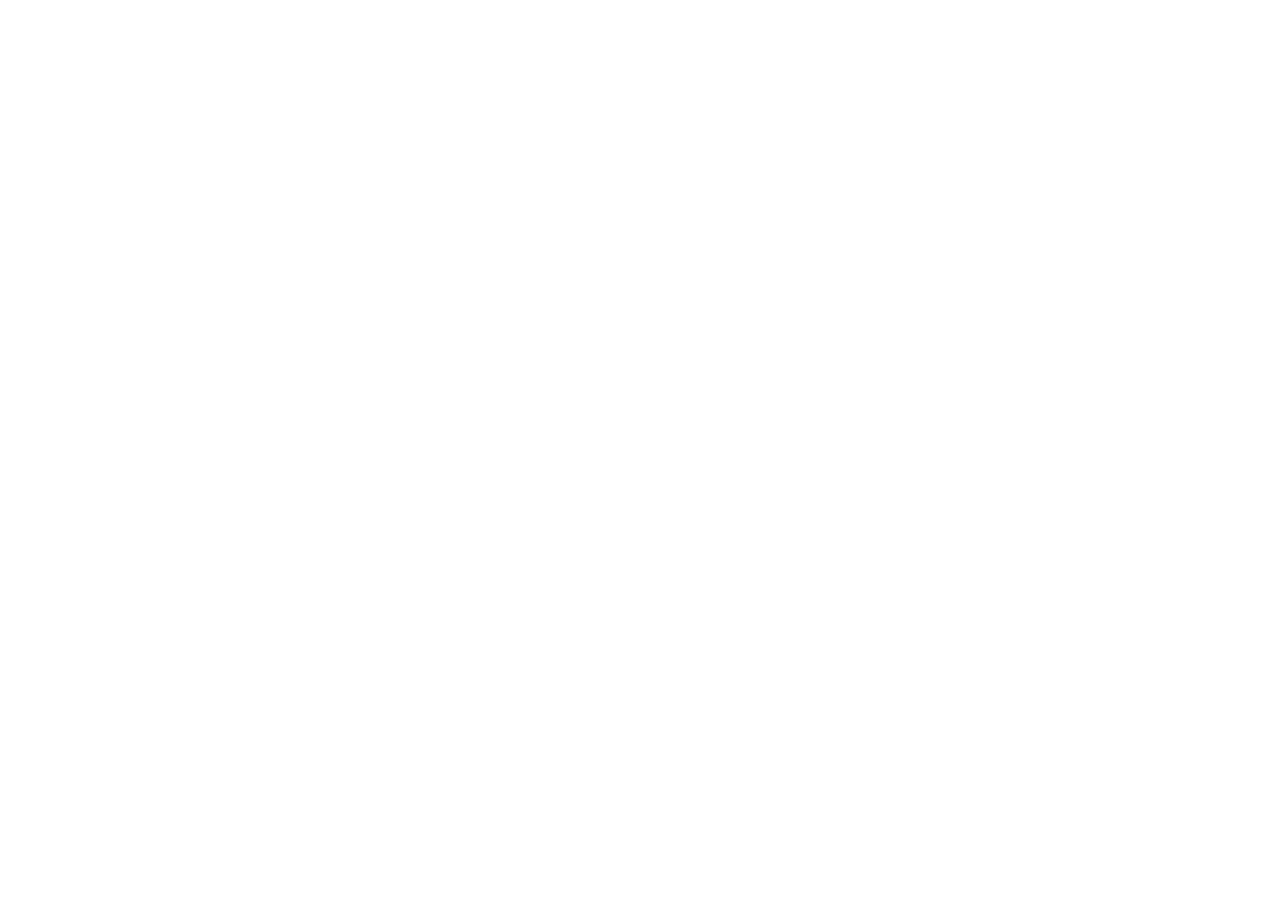
==== index.html @ e4a3129c "made html page" ====
<!DOCTYPE html>
<html lang="en">
<head>
    <meta charset="UTF-8">
    <meta name="viewport" content="width=device-width, initial-scale=1.0">
    <meta http-equiv="X-UA-Compatible" content="ie=edge">
    <title>Rachael Whitefield - Full Stack Coder</title>
</head>
<body>
    
</body>
</html>
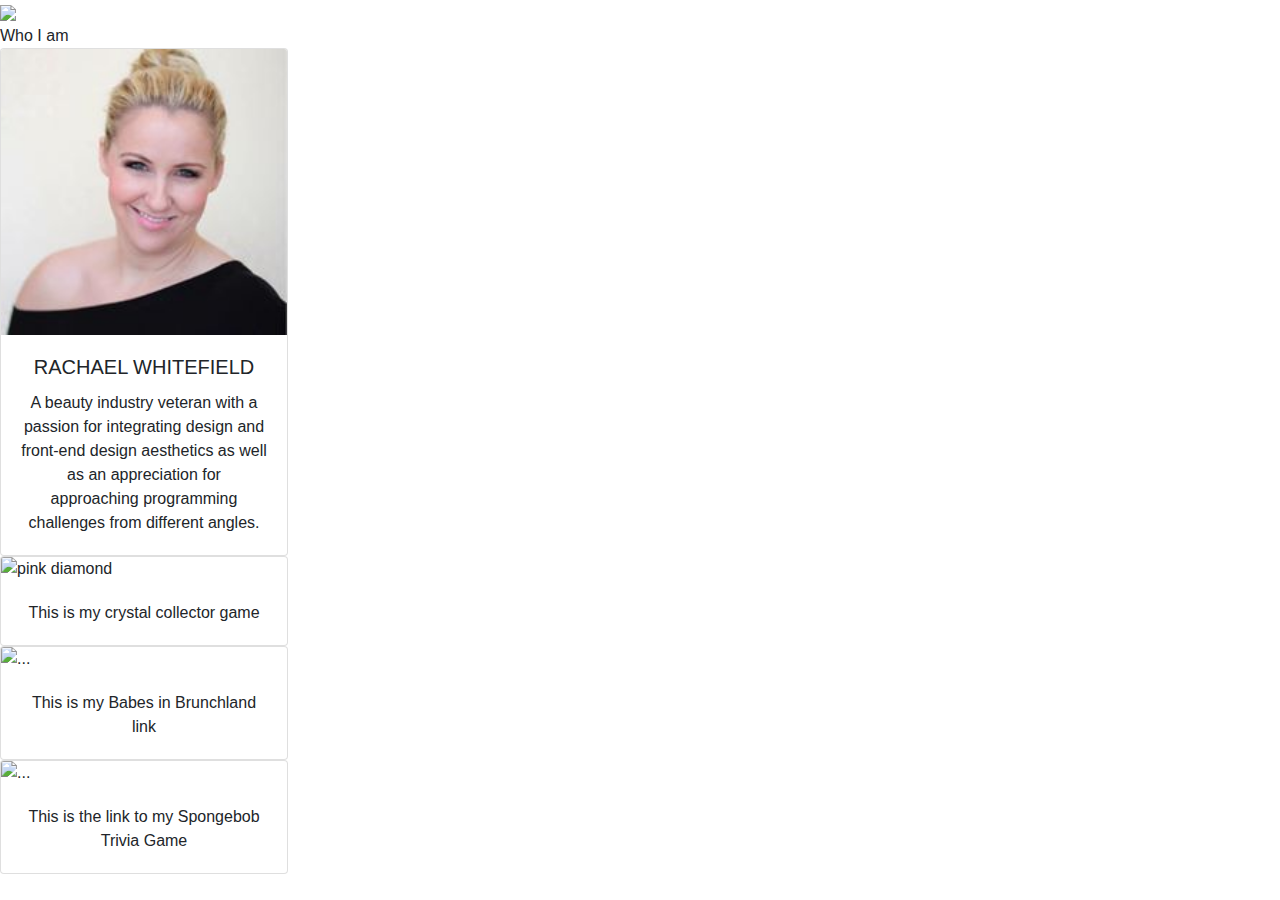
==== commit e73e10f4: "added pictures and text to page in cards" ====
--- a/index.html
+++ b/index.html
@@ -1,12 +1,53 @@
 <!DOCTYPE html>
 <html lang="en">
+
 <head>
     <meta charset="UTF-8">
     <meta name="viewport" content="width=device-width, initial-scale=1.0">
     <meta http-equiv="X-UA-Compatible" content="ie=edge">
-    <title>Rachael Whitefield - Full Stack Coder</title>
+    <link rel="stylesheet" href="https://stackpath.bootstrapcdn.com/bootstrap/4.3.1/css/bootstrap.min.css"
+        integrity="sha384-ggOyR0iXCbMQv3Xipma34MD+dH/1fQ784/j6cY/iJTQUOhcWr7x9JvoRxT2MZw1T" crossorigin="anonymous">
+    <link rel="stylesheet" href="assets/reset.css">
+    <link rel="stylesheet" href="assets/style.css">
+    <title>Rachael Whitefield - Full Stack Web Developer</title>
 </head>
+
 <body>
-    
+    <div class="container-fluid no-padding">
+        <div class="row">
+            <div class="col-md-12">
+                <img src="assets/images/dreamCoffee.jpg">
+            </div>
+        </div>
+    </div>
+    <header>Who I am</header>
+    <div class="card" style="width: 18rem;">
+        <img src="assets/images/FB profile pic.jpg" class="card-img-top" alt="profile pic">
+        <div class="card-body text-center">
+            <h5 class="card-title">RACHAEL WHITEFIELD</h5>
+            <p class="card-text">A beauty industry veteran with a passion for integrating design and front-end design
+                aesthetics as well as an appreciation for approaching programming challenges from different angles.</p>
+        </div>
+    </div>
+    <div class="card" style="width: 18rem;">
+            <img src="assets/images/crystalCollector1.jpg" class="card-img-top" alt="pink diamond">
+            <div class="card-body">
+              <p class="card-text">This is my crystal collector game</p>
+            </div>
+          </div>
+          <div class="card" style="width: 18rem;">
+                <img src="assets/images/babesInBrunchland.jpg" class="card-img-top" alt="...">
+                <div class="card-body">
+                  <p class="card-text">This is my Babes in Brunchland link</p>
+                </div>
+              </div>
+              <div class="card" style="width: 18rem;">
+                    <img src="assets/images/spongebobTriva1.jpg" class="card-img-top" alt="...">
+                    <div class="card-body">
+                      <p class="card-text">This is the link to my Spongebob Trivia Game</p>
+                    </div>
+                  </div>
+
 </body>
+
 </html>--- a/assets/style.css
+++ b/assets/style.css
@@ -0,0 +1,14 @@
+.container-fluid {
+    padding: 0;
+}
+
+.card-text {
+    align-items: center;
+    text-align: center;
+}
+
+.card {
+    justify-content: center;
+}
+
+
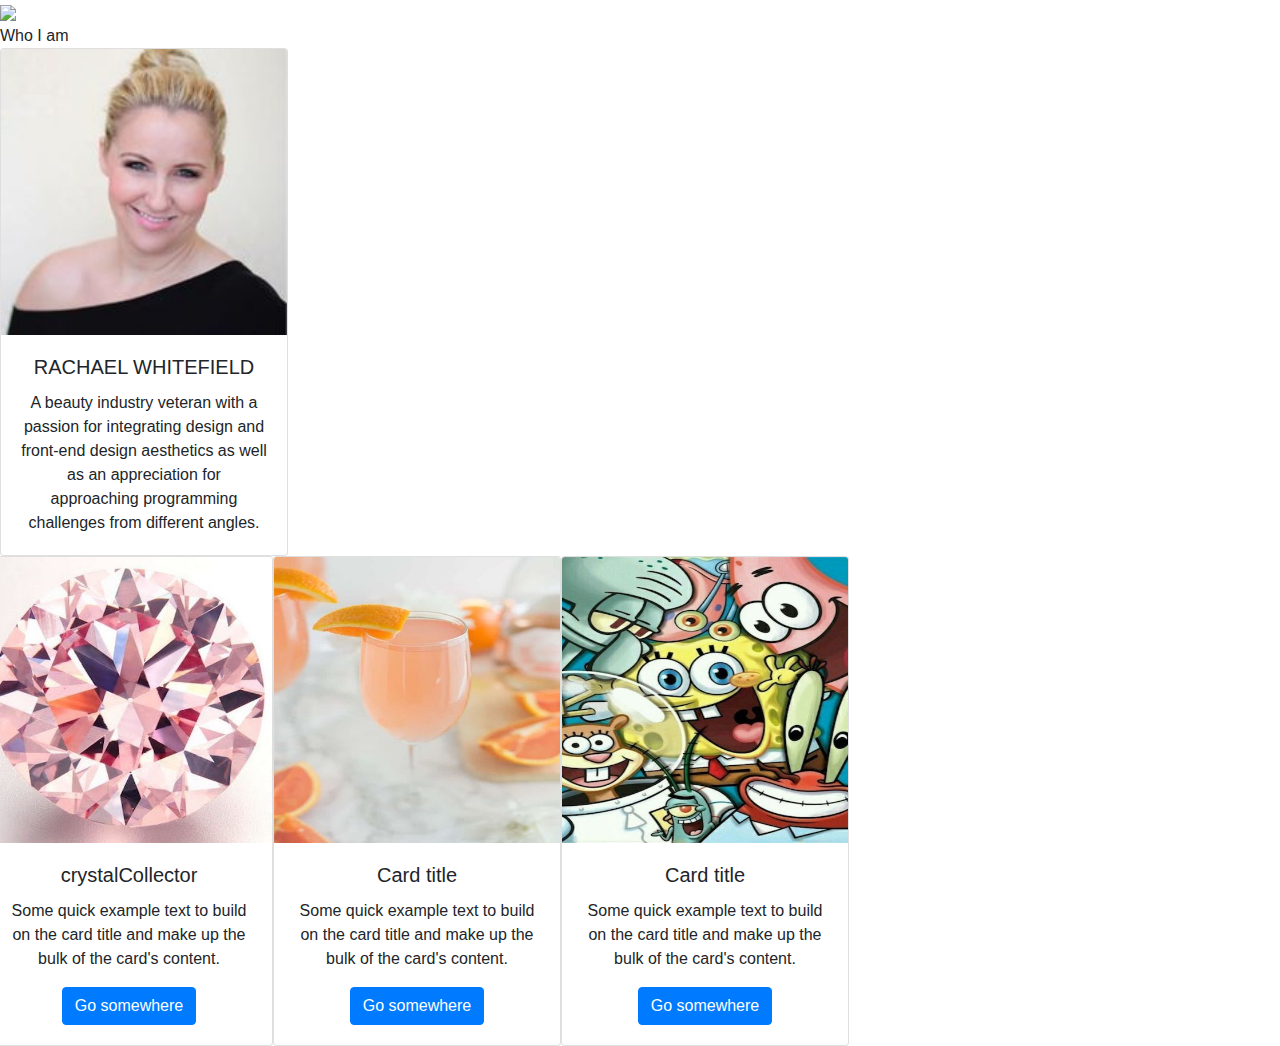
==== commit d6599aa6: "got cards to be in-line" ====
--- a/index.html
+++ b/index.html
@@ -21,32 +21,46 @@
         </div>
     </div>
     <header>Who I am</header>
-    <div class="card" style="width: 18rem;">
+    <div class="card" style="width: 18rem;" id="headshot">
         <img src="assets/images/FB profile pic.jpg" class="card-img-top" alt="profile pic">
         <div class="card-body text-center">
             <h5 class="card-title">RACHAEL WHITEFIELD</h5>
-            <p class="card-text">A beauty industry veteran with a passion for integrating design and front-end design
-                aesthetics as well as an appreciation for approaching programming challenges from different angles.</p>
+            <p class="card-text">A beauty industry veteran with a passion for integrating design and front-end design aesthetics as well as an appreciation for approaching programming challenges from different angles.</p>
         </div>
     </div>
-    <div class="card" style="width: 18rem;">
-            <img src="assets/images/crystalCollector1.jpg" class="card-img-top" alt="pink diamond">
-            <div class="card-body">
-              <p class="card-text">This is my crystal collector game</p>
+
+    <div class="row">
+            <div class="column text-center">
+                    <div class="card" style="width: 18rem;">
+                            <img src="assets/images/crystalCollector1.jpg" class="card-img-top" alt="pink diamond">
+                            <div class="card-body">
+                              <h5 class="card-title">crystalCollector</h5>
+                              <p class="card-text">Some quick example text to build on the card title and make up the bulk of the card's content.</p>
+                              <a href="#" class="btn btn-primary">Go somewhere</a>
+                            </div>
+                          </div>
             </div>
-          </div>
-          <div class="card" style="width: 18rem;">
-                <img src="assets/images/babesInBrunchland.jpg" class="card-img-top" alt="...">
+            <div class="column text-center">
+                <div class="card" style="width: 18rem;">
+                    <img src="assets/images/babesInBrunchland.jpg" class="card-img-top" alt="mimosa">
+                    <div class="card-body">
+                      <h5 class="card-title">Card title</h5>
+                      <p class="card-text">Some quick example text to build on the card title and make up the bulk of the card's content.</p>
+                      <a href="#" class="btn btn-primary">Go somewhere</a>
+                    </div>
+                  </div></div>
+            <div class="column">
+          
+        
+        <div class="card text-center" style="width: 18rem;">
+                <img src="assets/images/spongebobTriva1.jpg" class="card-img-top" alt="Spongebob Squarepants Cast">
                 <div class="card-body">
-                  <p class="card-text">This is my Babes in Brunchland link</p>
+                  <h5 class="card-title">Card title</h5>
+                  <p class="card-text">Some quick example text to build on the card title and make up the bulk of the card's content.</p>
+                  <a href="#" class="btn btn-primary">Go somewhere</a>
                 </div>
               </div>
-              <div class="card" style="width: 18rem;">
-                    <img src="assets/images/spongebobTriva1.jpg" class="card-img-top" alt="...">
-                    <div class="card-body">
-                      <p class="card-text">This is the link to my Spongebob Trivia Game</p>
-                    </div>
-                  </div>
+            </div>
 
 </body>
 
--- a/assets/style.css
+++ b/assets/style.css
@@ -7,8 +7,27 @@
     text-align: center;
 }
 
+#headshot {
+    margin-right: 0;
+}
+
 .card {
     justify-content: center;
 }
 
+#diamond {
+    float: left;
+    margin: 0;
+}
 
+#mimosa {
+    margin: 0;
+}
+
+#sbsp {
+    float: center;
+    margin: 0;
+}
+
+
+
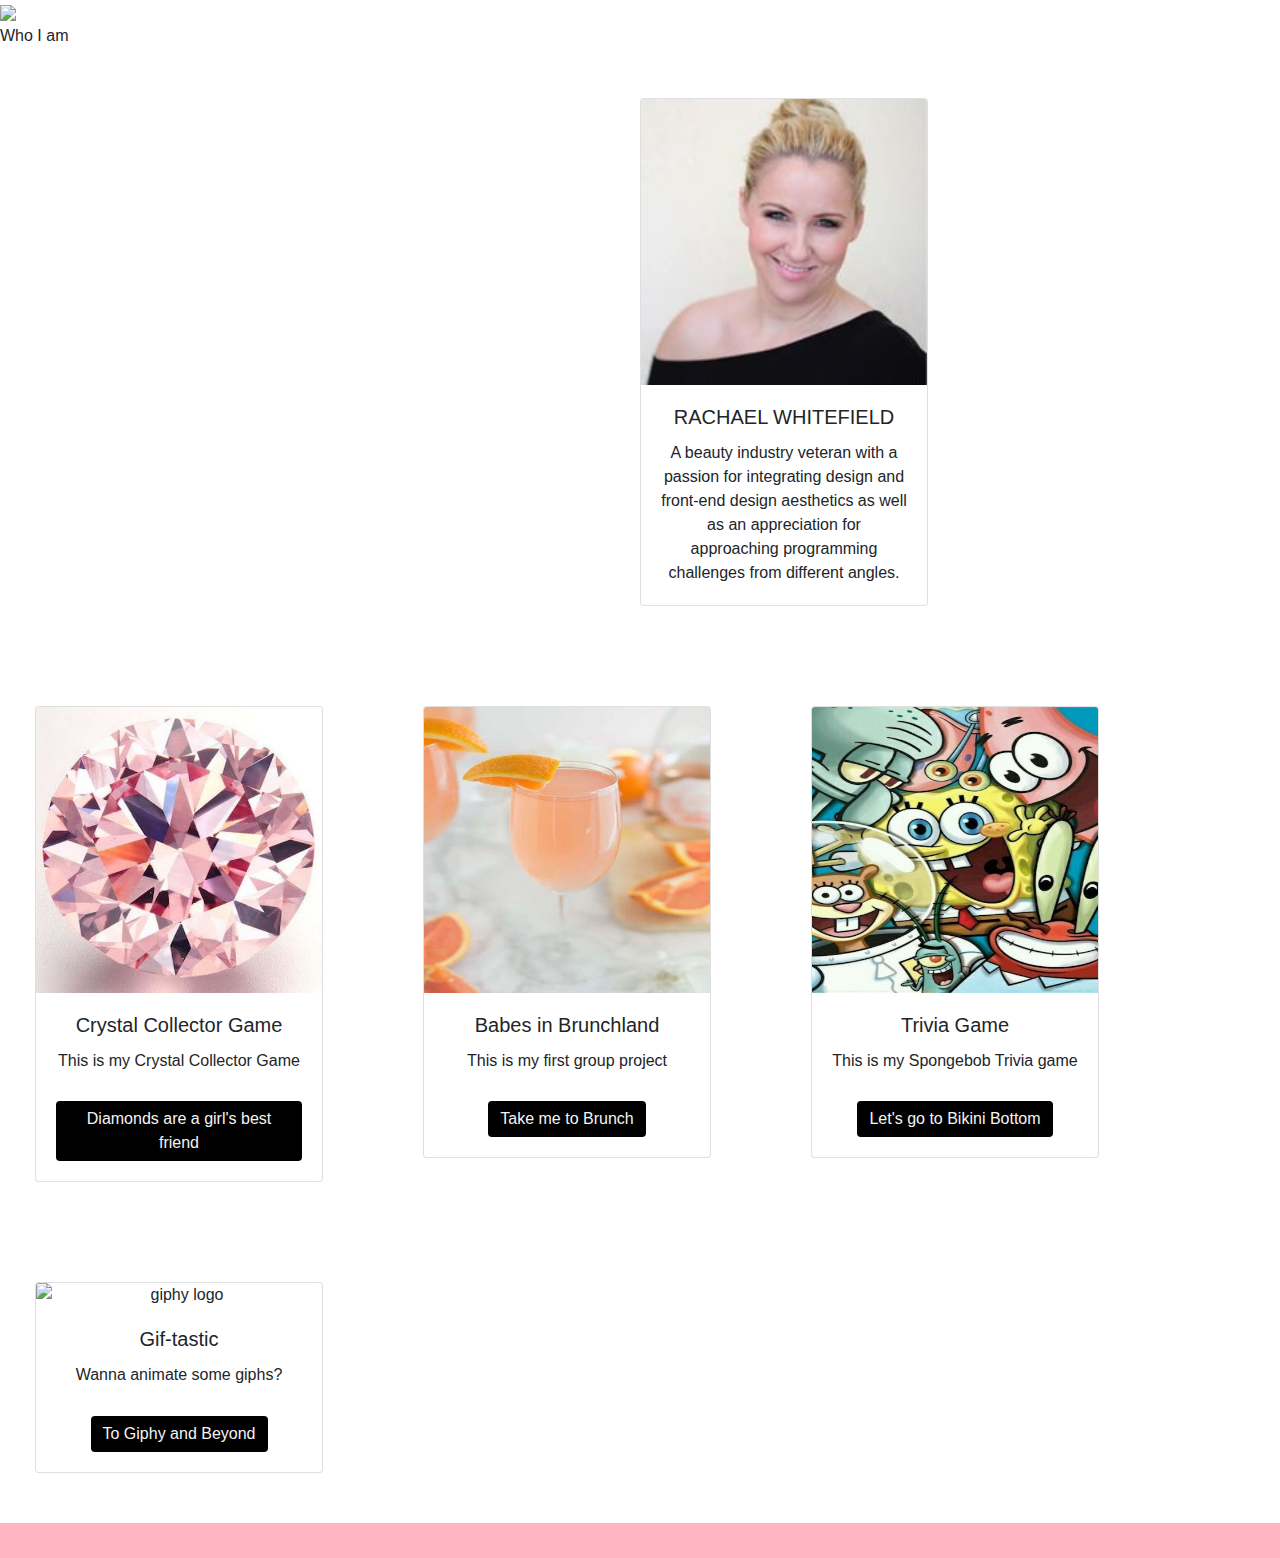
==== commit 261f0c7f: "resized link buttons" ====
--- a/index.html
+++ b/index.html
@@ -2,65 +2,114 @@
 <html lang="en">
 
 <head>
-    <meta charset="UTF-8">
-    <meta name="viewport" content="width=device-width, initial-scale=1.0">
-    <meta http-equiv="X-UA-Compatible" content="ie=edge">
-    <link rel="stylesheet" href="https://stackpath.bootstrapcdn.com/bootstrap/4.3.1/css/bootstrap.min.css"
-        integrity="sha384-ggOyR0iXCbMQv3Xipma34MD+dH/1fQ784/j6cY/iJTQUOhcWr7x9JvoRxT2MZw1T" crossorigin="anonymous">
-    <link rel="stylesheet" href="assets/reset.css">
-    <link rel="stylesheet" href="assets/style.css">
-    <title>Rachael Whitefield - Full Stack Web Developer</title>
+  <meta charset="UTF-8">
+  <meta name="viewport" content="width=device-width, initial-scale=1.0">
+  <meta http-equiv="X-UA-Compatible" content="ie=edge">
+  <link rel="stylesheet" href="https://stackpath.bootstrapcdn.com/bootstrap/4.3.1/css/bootstrap.min.css"
+    integrity="sha384-ggOyR0iXCbMQv3Xipma34MD+dH/1fQ784/j6cY/iJTQUOhcWr7x9JvoRxT2MZw1T" crossorigin="anonymous">
+  <script src="https://kit.fontawesome.com/0ce9802b76.js"></script>
+  <link rel="stylesheet" href="assets/reset.css">
+  <link rel="stylesheet" href="assets/style.css">
+  <title>Rachael Whitefield - Full Stack Web Developer</title>
 </head>
 
 <body>
-    <div class="container-fluid no-padding">
-        <div class="row">
-            <div class="col-md-12">
-                <img src="assets/images/dreamCoffee.jpg">
-            </div>
+  <div class="container-fluid no-padding">
+    <div class="row">
+      <div class="col-md-12">
+        <img src="assets/images/dreamCoffee.jpg">
+      </div>
+    </div>
+  </div>
+  <header>Who I am</header>
+  <div class="card" style="width: 18rem;" id="headshot">
+    <img src="assets/images/FB profile pic.jpg" class="card-img-top" alt="profile pic">
+    <div class="card-body text-center">
+      <h5 class="card-title">RACHAEL WHITEFIELD</h5>
+      <p class="card-text">A beauty industry veteran with a passion for integrating design and front-end design
+        aesthetics as well as an appreciation for approaching programming challenges from different angles.</p>
+    </div>
+  </div>
+
+  <div class="row text-center">
+    <div class="column text-center">
+      <div class="card" id="diamond" style="width: 18rem;">
+        <img src="assets/images/crystalCollector1.jpg" class="card-img-top" alt="pink diamond">
+        <div class="card-body">
+          <h5 class="card-title">Crystal Collector Game</h5>
+          <p class="card-text">This is my Crystal Collector Game</p>
+          <a href="https://rachaelwhitefield.github.io/unit-4-game/" target="_blank" class="btn btn-primary">Diamonds
+            are a girl's best friend</a>
+          <a href="https://github.com/RachaelWhitefield/unit-4-game" target="_blank">
+            <i class="fab fa-github-square fa-3x"></i></a>
         </div>
+      </div>
     </div>
-    <header>Who I am</header>
-    <div class="card" style="width: 18rem;" id="headshot">
-        <img src="assets/images/FB profile pic.jpg" class="card-img-top" alt="profile pic">
-        <div class="card-body text-center">
-            <h5 class="card-title">RACHAEL WHITEFIELD</h5>
-            <p class="card-text">A beauty industry veteran with a passion for integrating design and front-end design aesthetics as well as an appreciation for approaching programming challenges from different angles.</p>
+    <div class="column text-center">
+      <div class="card" id="mimosa" style="width: 18rem;">
+        <img src="assets/images/babesInBrunchland.jpg" class="card-img-top" alt="mimosa">
+        <div class="card-body">
+          <h5 class="card-title">Babes in Brunchland</h5>
+          <p class="card-text">This is my first group project</p>
+          <a href="https://savannahisrael.github.io/BabesInBrunchland/" target="_blank" class="btn btn-primary">Take me
+            to Brunch</a>
+          <a href="https://github.com/savannahisrael/BabesInBrunchland" target="_blank">
+            <div>
+              <i class="fab fa-github-square fa-3x"></i>
+          </a>
         </div>
+      </div>
     </div>
+  </div>
+  <div class="column text-center">
+    <div class="card" id="sbsp" style="width: 18rem;">
+      <img src="assets/images/spongebobTriva1.jpg" class="card-img-top" alt="Spongebob Squarepants Cast">
+      <div class="card-body">
+        <h5 class="card-title">Trivia Game</h5>
+        <p class="card-text">This is my Spongebob Trivia game</p>
+        <a href="https://rachaelwhitefield.github.io/TriviaGame/" target="_blank" class="btn btn-primary">Let's go to
+          Bikini Bottom</a>
+        <a href="https://github.com/RachaelWhitefield/TriviaGame" terget="_blank">
+          <div>
+            <i class="fab fa-github-square fa-3x"></i>
+        </a>
+      </div>
+    </div>
+  </div>
+  </div>
+  <div class="column text-center">
+    <div class="card" id="gif" style="width: 18rem;">
+      <img src="assets/images/logo-giphy.png" class="card-img-top" alt="giphy logo">
+      <div class="card-body">
+        <h5 class="card-title">Gif-tastic</h5>
+        <p class="card-text">Wanna animate some giphs?</p>
+        <a href="https://rachaelwhitefield.github.io/GifTastic/" target="_blank" class="btn btn-primary">To Giphy and
+          Beyond</a>
+        <a href="https://github.com/RachaelWhitefield/GifTastic" target="_blank">
+          <div>
+            <i class="fab fa-github-square fa-3x"></i>
+        </a>
+      </div>
+    </div>
+  </div>
+  </div>
+  <br>
+  <br>
+  <footer class="footer">
+    <div>
+      <a href="https://www.linkedin.com/in/rachael-whitefield-952198180/" target="_blank">
+        <i class="fab fa-linkedin fa-3x"></i></a>
+    </div>
+    <div>
+      <a href="https://github.com/RachaelWhitefield" target="_blank">
+        <i class="fab fa-github-square fa-3x"></i></a>
+    </div>
+    <div>
+      <i class="fas fa-envelope-open-text fa-3x"></i>
+      <a href="mailto:rachael.whitefield@gmail.com"></a>
 
-    <div class="row">
-            <div class="column text-center">
-                    <div class="card" style="width: 18rem;">
-                            <img src="assets/images/crystalCollector1.jpg" class="card-img-top" alt="pink diamond">
-                            <div class="card-body">
-                              <h5 class="card-title">crystalCollector</h5>
-                              <p class="card-text">Some quick example text to build on the card title and make up the bulk of the card's content.</p>
-                              <a href="#" class="btn btn-primary">Go somewhere</a>
-                            </div>
-                          </div>
-            </div>
-            <div class="column text-center">
-                <div class="card" style="width: 18rem;">
-                    <img src="assets/images/babesInBrunchland.jpg" class="card-img-top" alt="mimosa">
-                    <div class="card-body">
-                      <h5 class="card-title">Card title</h5>
-                      <p class="card-text">Some quick example text to build on the card title and make up the bulk of the card's content.</p>
-                      <a href="#" class="btn btn-primary">Go somewhere</a>
-                    </div>
-                  </div></div>
-            <div class="column">
-          
-        
-        <div class="card text-center" style="width: 18rem;">
-                <img src="assets/images/spongebobTriva1.jpg" class="card-img-top" alt="Spongebob Squarepants Cast">
-                <div class="card-body">
-                  <h5 class="card-title">Card title</h5>
-                  <p class="card-text">Some quick example text to build on the card title and make up the bulk of the card's content.</p>
-                  <a href="#" class="btn btn-primary">Go somewhere</a>
-                </div>
-              </div>
-            </div>
+    </div>
+  </footer>
 
 </body>
 
--- a/assets/style.css
+++ b/assets/style.css
@@ -8,25 +8,33 @@
 }
 
 #headshot {
-    margin-right: 0;
+   margin-left: 50%;
+   margin-right: 50%;
 }
 
 .card {
-    justify-content: center;
+    margin: 50px;
 }
 
-#diamond {
-    float: left;
-    margin: 0;
+.btn {
+    background-color: black;
+    color: whitesmoke;
+    border: white;
+    margin-top: 5%;
 }
 
-#mimosa {
-    margin: 0;
+.footer {
+    background-color: lightpink;
+    position: relative;
+    text-align: center;
+    margin: 50px, 5px, 20px, 0px;
+    width: 100%;
+    padding-top: 35px;
+
 }
 
-#sbsp {
-    float: center;
-    margin: 0;
+.fa-github-square {
+
 }
 
 
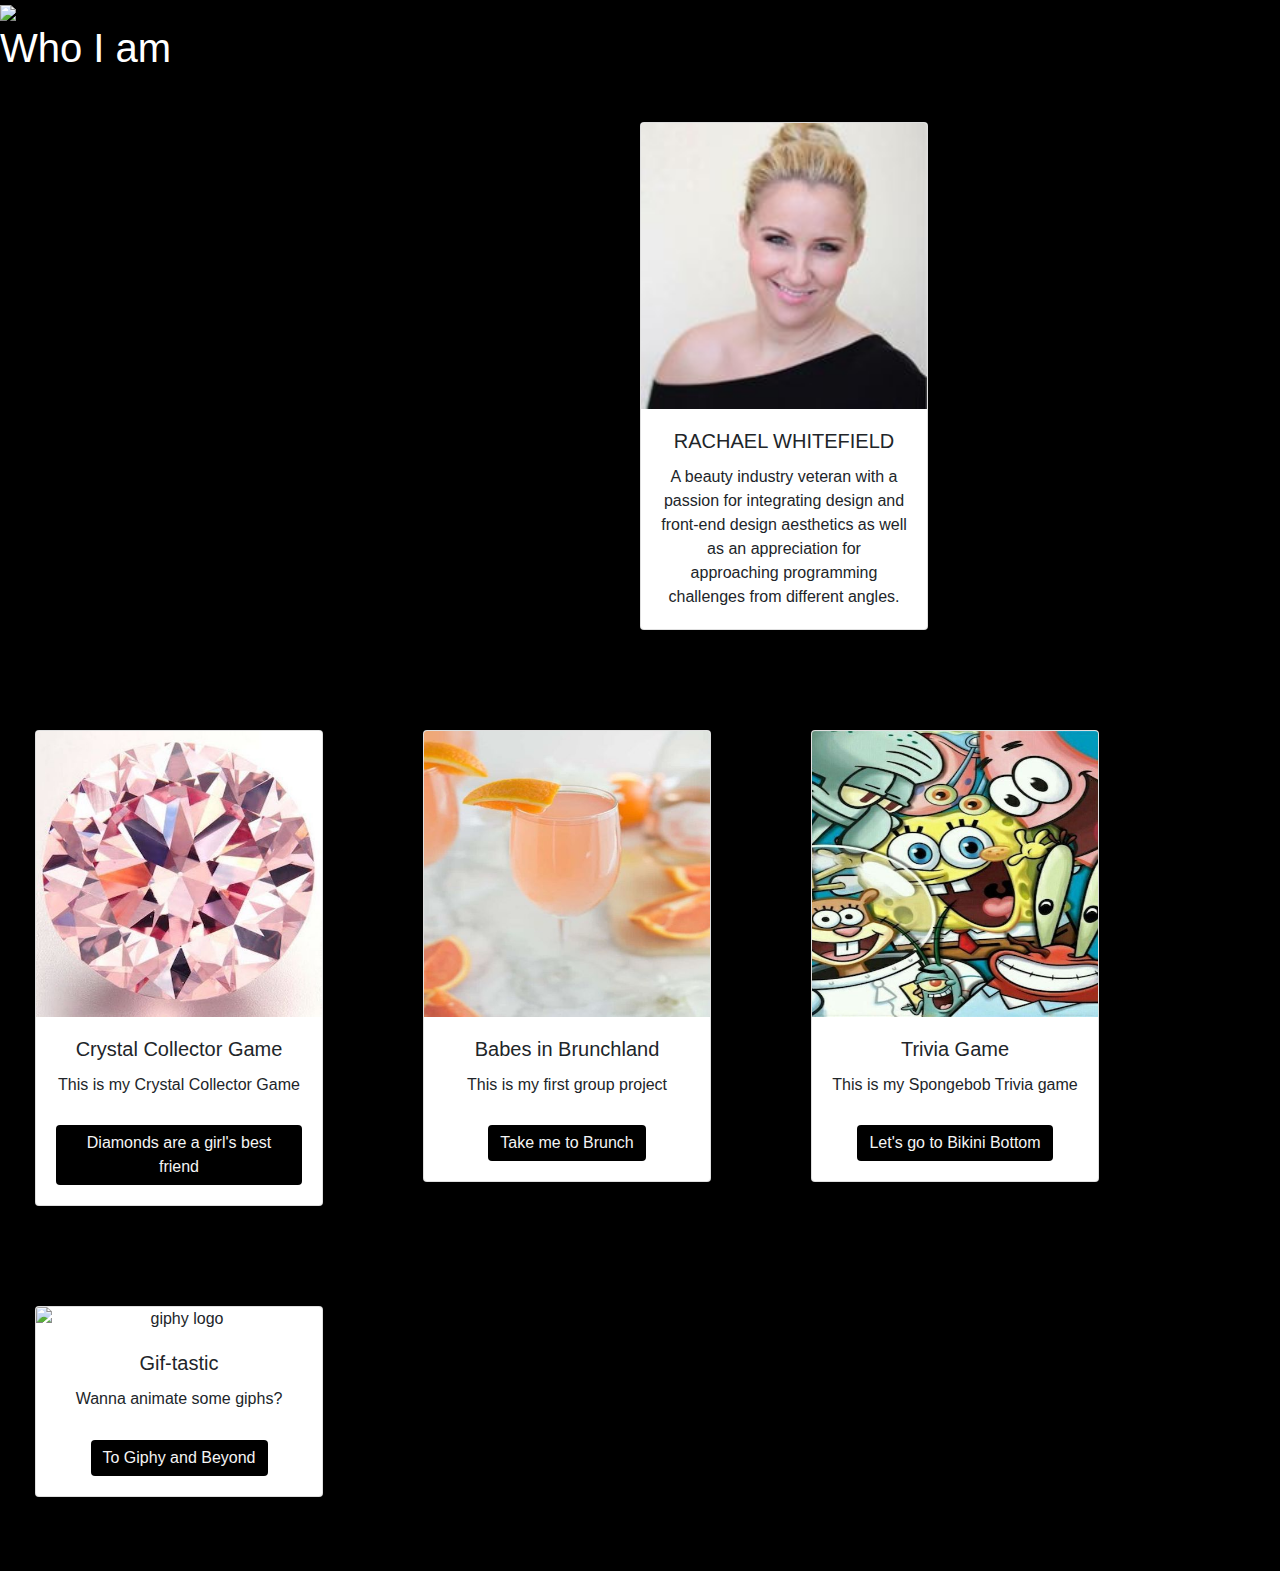
==== commit aab6d013: "added a new jumbotron pic to assets and was re-configuring links in footer" ====
--- a/index.html
+++ b/index.html
@@ -21,7 +21,7 @@
       </div>
     </div>
   </div>
-  <header>Who I am</header>
+  <h1>Who I am</h1>
   <div class="card" style="width: 18rem;" id="headshot">
     <img src="assets/images/FB profile pic.jpg" class="card-img-top" alt="profile pic">
     <div class="card-body text-center">
@@ -29,6 +29,7 @@
       <p class="card-text">A beauty industry veteran with a passion for integrating design and front-end design
         aesthetics as well as an appreciation for approaching programming challenges from different angles.</p>
     </div>
+    
   </div>
 
   <div class="row text-center">
@@ -97,16 +98,12 @@
   <br>
   <footer class="footer">
     <div>
-      <a href="https://www.linkedin.com/in/rachael-whitefield-952198180/" target="_blank">
+      <a href="https://www.linkedin.com/in/rachael-whitefield-952198180/" target="_blank" class="contact">
         <i class="fab fa-linkedin fa-3x"></i></a>
-    </div>
-    <div>
-      <a href="https://github.com/RachaelWhitefield" target="_blank">
+      <a href="https://github.com/RachaelWhitefield" target="_blank" class="contact">
         <i class="fab fa-github-square fa-3x"></i></a>
-    </div>
-    <div>
-      <i class="fas fa-envelope-open-text fa-3x"></i>
-      <a href="mailto:rachael.whitefield@gmail.com"></a>
+      <a href="mailto:rachael.whitefield@gmail.com" class="contact">
+      <i class="fas fa-envelope-open-text fa-3x"></i></a>
 
     </div>
   </footer>
--- a/assets/style.css
+++ b/assets/style.css
@@ -1,3 +1,11 @@
+body {
+    background-color: black;
+}
+
+h1 {
+    color: white;
+}
+
 .container-fluid {
     padding: 0;
 }
@@ -24,17 +32,14 @@
 }
 
 .footer {
-    background-color: lightpink;
+    background-color: black;
     position: relative;
     text-align: center;
-    margin: 50px, 5px, 20px, 0px;
     width: 100%;
-    padding-top: 35px;
-
 }
 
-.fa-github-square {
-
+.contact {
+    margin: 15px;
 }
 
 
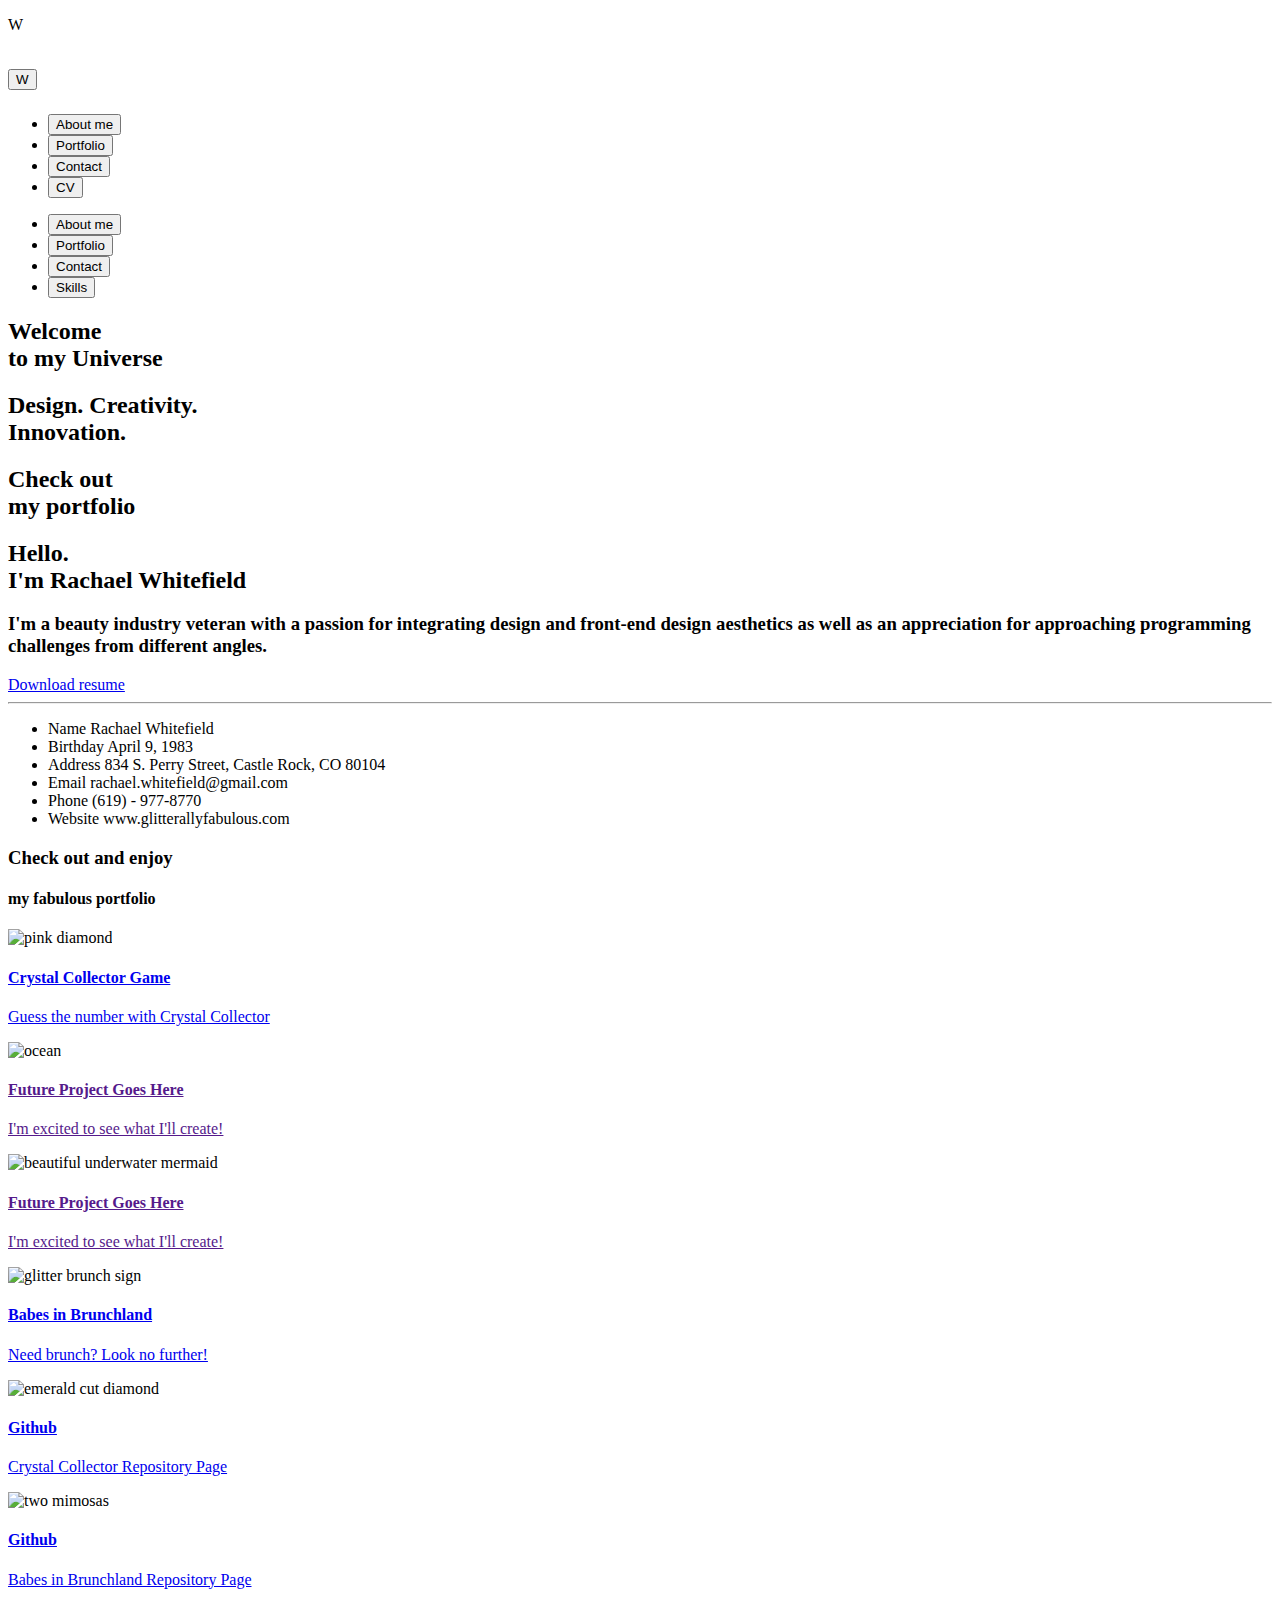
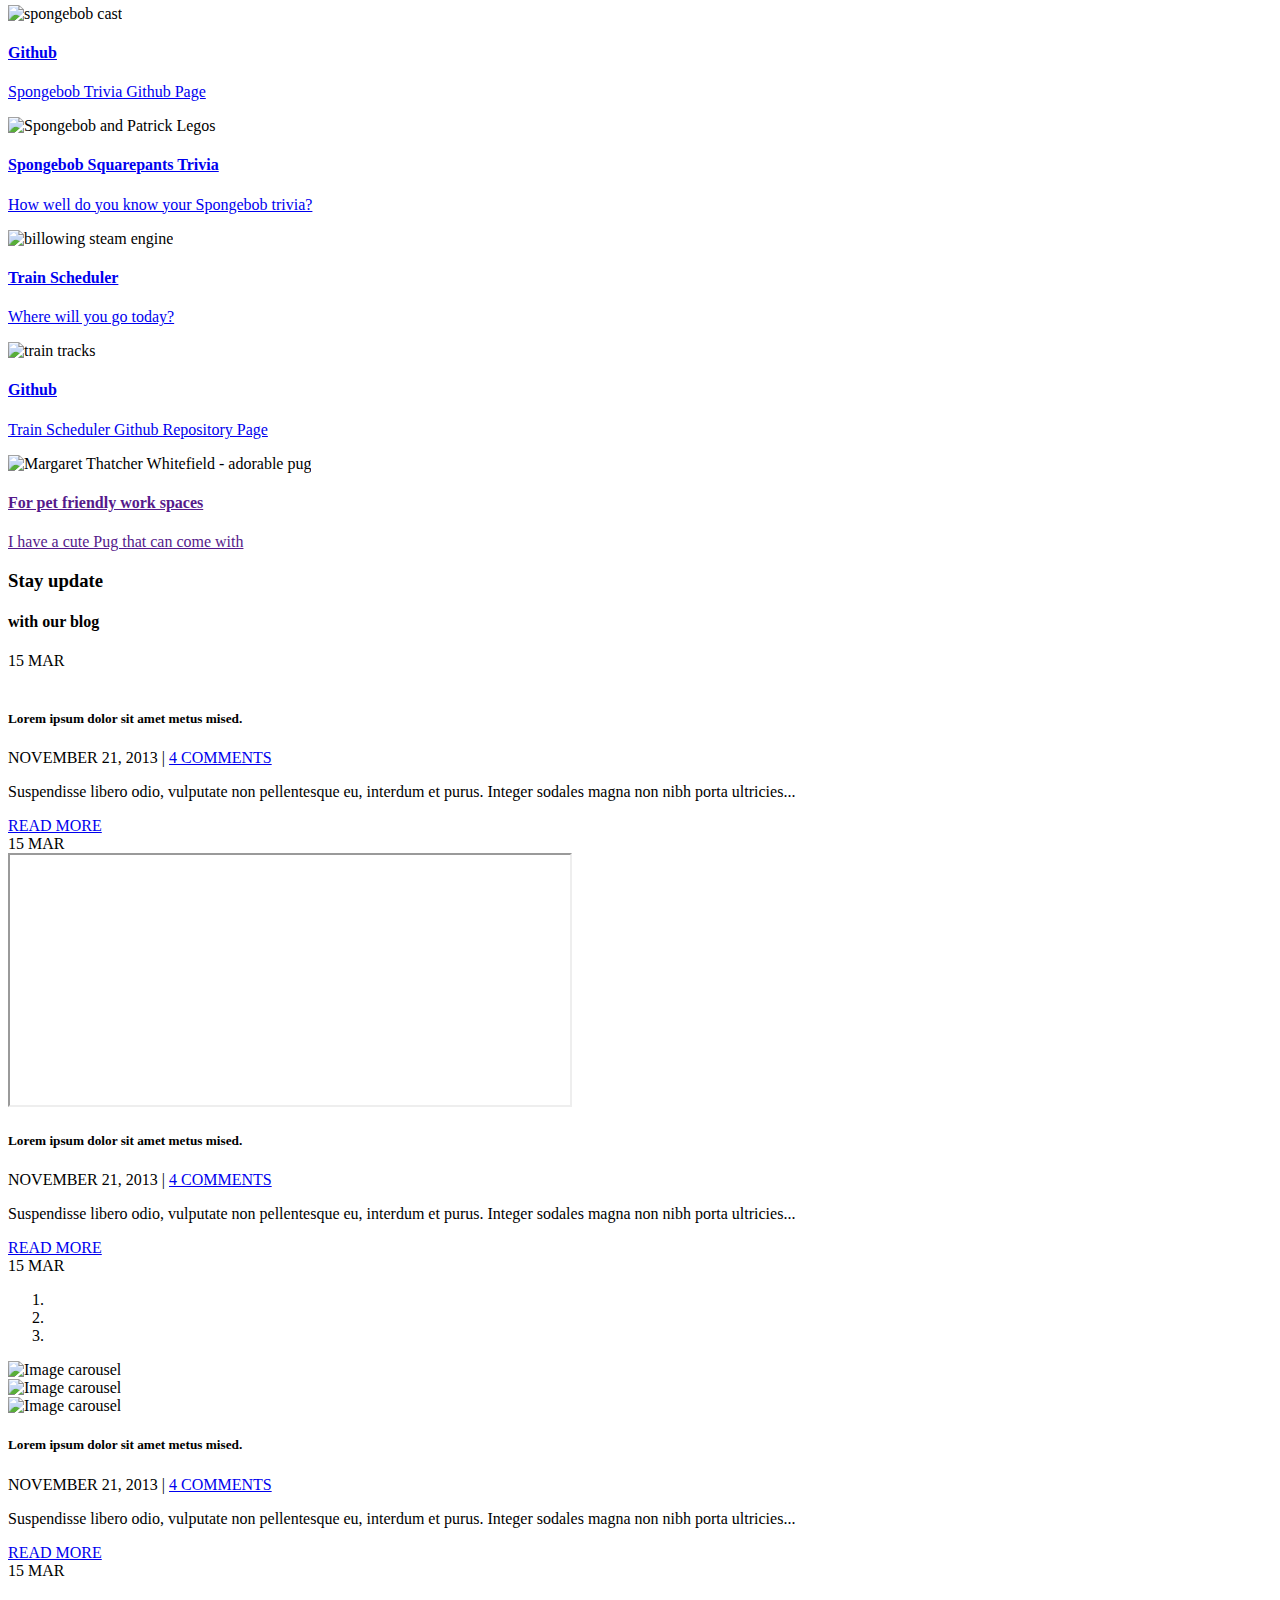
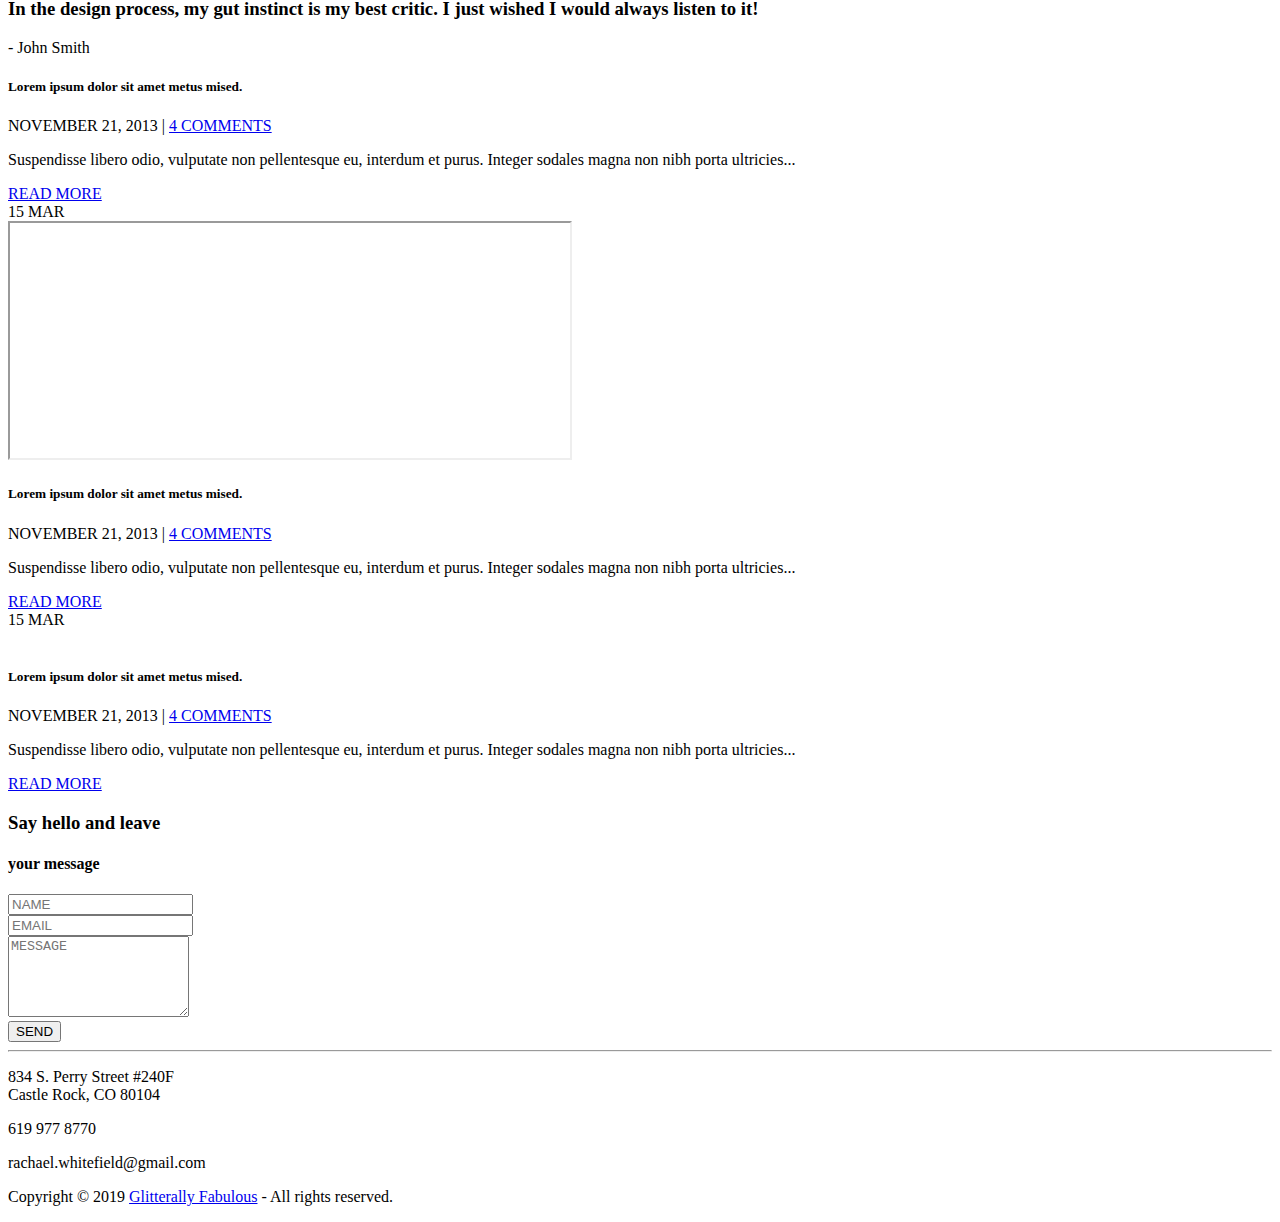
==== commit c5da6d53: "changed index names" ====
--- a/index.html
+++ b/index.html
@@ -1,112 +1,675 @@
 <!DOCTYPE html>
-<html lang="en">
+<!--[if IE 8]><html class="no-js lt-ie10 lt-ie9"><![endif]-->
+<!--[if IE 9]><html class="no-js lt-ie10">		 <![endif]-->
+<!--[if gt IE 9]><!-->
+<html class="no-js">
+<!--<![endif]-->
 
 <head>
-  <meta charset="UTF-8">
-  <meta name="viewport" content="width=device-width, initial-scale=1.0">
-  <meta http-equiv="X-UA-Compatible" content="ie=edge">
-  <link rel="stylesheet" href="https://stackpath.bootstrapcdn.com/bootstrap/4.3.1/css/bootstrap.min.css"
-    integrity="sha384-ggOyR0iXCbMQv3Xipma34MD+dH/1fQ784/j6cY/iJTQUOhcWr7x9JvoRxT2MZw1T" crossorigin="anonymous">
-  <script src="https://kit.fontawesome.com/0ce9802b76.js"></script>
-  <link rel="stylesheet" href="assets/reset.css">
-  <link rel="stylesheet" href="assets/style.css">
-  <title>Rachael Whitefield - Full Stack Web Developer</title>
+
+	<!-- ==============================================
+	TITLE AND BASIC META TAGS
+	=============================================== -->
+	<meta charset="utf-8">
+	<title>Rachael Whitefield - Full Stack Web Developer</title>
+	<meta name="keywords" content="" />
+	<meta name="description" content="">
+	<meta name="author" content="">
+	<meta name="format-detection" content="telephone=no" />
+
+	<!-- ==============================================
+	MOBILE METAS
+	=============================================== -->
+	<meta name="viewport" content="width=device-width, initial-scale=1.0">
+
+	<!-- ==============================================
+	WEB FONTS
+	=============================================== -->
+	<link href='http://fonts.googleapis.com/css?family=Montserrat:700' rel='stylesheet' type='text/css'>
+	<link href='http://fonts.googleapis.com/css?family=Raleway:200,300,700' rel='stylesheet' type='text/css'>
+
+	<!-- ==============================================
+	CSS STYLES
+	=============================================== -->
+	<link rel="stylesheet" href="bootstrap/css/bootstrap.css" type="text/css" media="screen" />
+	<link rel="stylesheet" href="css/page_animations.css" type="text/css" media="screen" />
+	<link rel="stylesheet" href="css/magnific-popup.css" type="text/css" media="screen" />
+	<link rel="stylesheet" href="css/elegant-font.css" type="text/css" media="screen" />
+	<link rel="stylesheet" href="css/style.css" type="text/css" media="screen" />
+	<link rel="stylesheet" href="css/responsive.css" type="text/css" media="screen" />
+
+	<!-- ==============================================
+	JS
+	=============================================== -->
+	<script type="text/javascript" src="js/modernizr.js"></script>
+	<script type="text/javascript" src="js/device.min.js"></script>
+
+	<!-- ==============================================
+	Favicons
+	=============================================== -->
+	<link rel="apple-touch-icon-precomposed" sizes="144x144"
+		href="img/favicon/apple-touch-icon-144x144-precomposed.png">
+	<link rel="apple-touch-icon-precomposed" sizes="114x114"
+		href="img/favicon/apple-touch-icon-114x114-precomposed.png">
+	<link rel="apple-touch-icon-precomposed" sizes="72x72" href="img/favicon/apple-touch-icon-72x72-precomposed.png">
+	<link rel="apple-touch-icon-precomposed" sizes="57x57" href="img/favicon/apple-touch-icon-57x57-precomposed.png">
+	<link rel="shortcut icon" href="img/favicon/favicon.png" />
+
 </head>
 
 <body>
-  <div class="container-fluid no-padding">
-    <div class="row">
-      <div class="col-md-12">
-        <img src="assets/images/dreamCoffee.jpg">
-      </div>
-    </div>
-  </div>
-  <h1>Who I am</h1>
-  <div class="card" style="width: 18rem;" id="headshot">
-    <img src="assets/images/FB profile pic.jpg" class="card-img-top" alt="profile pic">
-    <div class="card-body text-center">
-      <h5 class="card-title">RACHAEL WHITEFIELD</h5>
-      <p class="card-text">A beauty industry veteran with a passion for integrating design and front-end design
-        aesthetics as well as an appreciation for approaching programming challenges from different angles.</p>
-    </div>
-    
-  </div>
-
-  <div class="row text-center">
-    <div class="column text-center">
-      <div class="card" id="diamond" style="width: 18rem;">
-        <img src="assets/images/crystalCollector1.jpg" class="card-img-top" alt="pink diamond">
-        <div class="card-body">
-          <h5 class="card-title">Crystal Collector Game</h5>
-          <p class="card-text">This is my Crystal Collector Game</p>
-          <a href="https://rachaelwhitefield.github.io/unit-4-game/" target="_blank" class="btn btn-primary">Diamonds
-            are a girl's best friend</a>
-          <a href="https://github.com/RachaelWhitefield/unit-4-game" target="_blank">
-            <i class="fab fa-github-square fa-3x"></i></a>
-        </div>
-      </div>
-    </div>
-    <div class="column text-center">
-      <div class="card" id="mimosa" style="width: 18rem;">
-        <img src="assets/images/babesInBrunchland.jpg" class="card-img-top" alt="mimosa">
-        <div class="card-body">
-          <h5 class="card-title">Babes in Brunchland</h5>
-          <p class="card-text">This is my first group project</p>
-          <a href="https://savannahisrael.github.io/BabesInBrunchland/" target="_blank" class="btn btn-primary">Take me
-            to Brunch</a>
-          <a href="https://github.com/savannahisrael/BabesInBrunchland" target="_blank">
-            <div>
-              <i class="fab fa-github-square fa-3x"></i>
-          </a>
-        </div>
-      </div>
-    </div>
-  </div>
-  <div class="column text-center">
-    <div class="card" id="sbsp" style="width: 18rem;">
-      <img src="assets/images/spongebobTriva1.jpg" class="card-img-top" alt="Spongebob Squarepants Cast">
-      <div class="card-body">
-        <h5 class="card-title">Trivia Game</h5>
-        <p class="card-text">This is my Spongebob Trivia game</p>
-        <a href="https://rachaelwhitefield.github.io/TriviaGame/" target="_blank" class="btn btn-primary">Let's go to
-          Bikini Bottom</a>
-        <a href="https://github.com/RachaelWhitefield/TriviaGame" terget="_blank">
-          <div>
-            <i class="fab fa-github-square fa-3x"></i>
-        </a>
-      </div>
-    </div>
-  </div>
-  </div>
-  <div class="column text-center">
-    <div class="card" id="gif" style="width: 18rem;">
-      <img src="assets/images/logo-giphy.png" class="card-img-top" alt="giphy logo">
-      <div class="card-body">
-        <h5 class="card-title">Gif-tastic</h5>
-        <p class="card-text">Wanna animate some giphs?</p>
-        <a href="https://rachaelwhitefield.github.io/GifTastic/" target="_blank" class="btn btn-primary">To Giphy and
-          Beyond</a>
-        <a href="https://github.com/RachaelWhitefield/GifTastic" target="_blank">
-          <div>
-            <i class="fab fa-github-square fa-3x"></i>
-        </a>
-      </div>
-    </div>
-  </div>
-  </div>
-  <br>
-  <br>
-  <footer class="footer">
-    <div>
-      <a href="https://www.linkedin.com/in/rachael-whitefield-952198180/" target="_blank" class="contact">
-        <i class="fab fa-linkedin fa-3x"></i></a>
-      <a href="https://github.com/RachaelWhitefield" target="_blank" class="contact">
-        <i class="fab fa-github-square fa-3x"></i></a>
-      <a href="mailto:rachael.whitefield@gmail.com" class="contact">
-      <i class="fas fa-envelope-open-text fa-3x"></i></a>
-
-    </div>
-  </footer>
+
+	<div id="gradient-2"></div>
+	<div id="backSlider" class="css3AnimateSlow"></div>
+
+
+	<div class="pt-wrapper">
+
+
+		<!-- ==============================================
+	PRELOADER
+	=============================================== -->
+		<div class="loader">
+			<div id="loader-content">
+				<p class="loader-logo">W</p>
+				<div id="loader-circle"></div>
+			</div>
+		</div>
+
+		<!-- ==============================================
+	NAVIGATION BAR
+	=============================================== -->
+		<nav id="mainNav" class="css3Animate lightNav" role="navigation">
+			<div class="pt-trigger-container experiment">
+				<h1><button class="navbar-brand round-logo pt-trigger css3Animate" data-animation="22" data-goto="1"
+						data-style="lightNav">W</button></h1>
+				<ul class="nav navbar-nav hidden-xs">
+					<li><button class="pt-trigger css3Animate" data-animation="22" data-goto="2" data-style="darkNav"
+							data-style2="aboutmeNav">About me<span class="line css3Animate"></span></button></li>
+					<li><button class="pt-trigger right-margin css3Animate" data-animation="22" data-goto="3"
+							data-style="darkNav" data-style2="workNav">Portfolio<span
+								class="line css3Animate"></span></button></li>
+					<li><button class="pt-trigger left-margin css3Animate" data-animation="22" data-goto="5"
+							data-style="lightNav" data-style2="contactNav">Contact<span
+								class="line css3Animate"></span></button></li>
+					<li><button class="pt-trigger css3Animate" data-animation="22" data-goto="6" data-style="lightNav"
+							data-style2="contactNav">CV<span class="line css3Animate"></span></button></li>
+				</ul>
+				<a href="#" id="menuMobileOpen" class="css3Animate hidden-sm hidden-md hidden-lg" aria-hidden="true"
+					data-icon="&#x61;" title=""></a>
+			</div>
+		</nav>
+		<div class="menu-mobile">
+			<a href="#" id="menuMobileClose" class="css3Animate" aria-hidden="true" data-icon="&#x51;" title=""></a>
+			<ul class="nav navbar-nav">
+				<li><button class="pt-trigger css3Animate" data-animation="22" data-goto="2" data-style="darkNav"
+						data-style2="aboutmeNav">About me<span class="line css3Animate"></span></button></li>
+				<li><button class="pt-trigger css3Animate" data-animation="22" data-goto="3" data-style="darkNav"
+						data-style2="workNav">Portfolio<span class="line css3Animate"></span></button></li>
+				<li><button class="pt-trigger css3Animate" data-animation="22" data-goto="5" data-style="lightNav"
+						data-style2="contactNav">Contact<span class="line css3Animate"></span></button></li>
+				<li><button class="pt-trigger css3Animate" data-animation="22" data-goto="6" data-style="lightNav"
+						data-style2="contactNav">Skills<span class="line css3Animate"></span></button></li>
+			</ul>
+		</div>
+
+
+
+
+
+		<!-- ==============================================
+	HOMEPAGE
+	=============================================== -->
+		<div class="pt-page css3Animate homepage">
+			<section>
+				<div class="container">
+					<div class="row">
+						<div class="col-md-12 messages">
+							<div>
+								<h2>Welcome<br />to my Universe</h2>
+							</div>
+							<div>
+								<h2>Design. Creativity.<br />Innovation.</h2>
+							</div>
+							<div>
+								<h2>Check out<br />my portfolio</h2>
+							</div>
+						</div>
+					</div>
+				</div>
+			</section>
+		</div>
+
+
+
+
+
+		<!-- ==============================================
+	ABOUT ME
+	=============================================== -->
+		<div class="pt-page aboutme">
+			<section class="section-author-image-2">
+				<div class="container">
+					<div class="row author-image-2">
+						<div class="col-md-5 col-md-offset-7">
+							<h2>Hello.<br />I'm Rachael Whitefield</h2>
+							<h3>I'm a beauty industry veteran with a passion for integrating design and front-end design
+								aesthetics as well as an appreciation for approaching programming challenges from
+								different angles. </h3>
+							<a class="css3Animate" href="#" title="Download resume">Download resume</a>
+							<hr>
+							<ul>
+								<li>
+									<label>Name</label>
+									<span>Rachael Whitefield</span>
+								</li>
+								<li>
+									<label>Birthday</label>
+									<span>April 9, 1983</span>
+								</li>
+								<li>
+									<label>Address</label>
+									<span>834 S. Perry Street, Castle Rock, CO 80104</span>
+								</li>
+								<li>
+									<label>Email</label>
+									<span>rachael.whitefield@gmail.com</span>
+								</li>
+								<li>
+									<label>Phone</label>
+									<span>(619) - 977-8770</span>
+								</li>
+								<li>
+									<label>Website</label>
+									<span>www.glitterallyfabulous.com</span>
+								</li>
+							</ul>
+						</div>
+					</div>
+				</div>
+			</section>
+
+
+		</div> <!-- END ABOUT ME SECTION -->
+
+
+
+
+
+		<!-- ==============================================
+	WORK
+	=============================================== -->
+		<div class="pt-page work">
+			<section>
+				<div class="container">
+					<div class="row">
+						<div class="col-md-12">
+							<h3>Check out and enjoy</h3>
+							<h4>my fabulous portfolio</h4>
+							<div class="clearfix"></div>
+
+							<!-- FILTER -->
+							<!-- <div id="filters">
+							<button class="css3Animate checked" data-filter="*">ALL</button>
+							<button class="css3Animate" data-filter=".design">DESIGN</button>
+							<button class="css3Animate" data-filter=".video">VIDEO</button>
+							<button class="css3Animate" data-filter=".photo">PHOTOGRAPHY</button>
+						</div> -->
+
+							<!-- GALLERY -->
+							<div id="gallery">
+								<div class="grid-sizer"></div>
+								<!-- IMAGE 1 -->
+								<div class="item w2 photo">
+									<img class="css3Animate" src="img/images/pinkDiamond2.jpg"
+										alt="pink diamond" />
+									<div class="item-content css3Animate">
+										<a href="https://rachaelwhitefield.github.io/Crystal-Collector/" target="_blank"
+											title="">
+											<h4 class="css3Animate">Crystal Collector Game</h4>
+											<p class="css3Animate">Guess the number with Crystal Collector</p>
+
+										</a>
+									</div>
+								</div>
+								<!-- IMAGE 2 -->
+								<div class="item photo">
+									<img class="css3Animate" src="img/images/bora-bora-685303__340.jpg" alt="ocean" />
+									<div class="item-content css3Animate">
+										<a href=""
+											class="css3Animate portfolio-gallery" title="">
+											<h4 class="css3Animate">Future Project Goes Here</h4>
+											<p class="css3Animate">I'm excited to see what I'll create!</p>
+										</a>
+									</div>
+								</div>
+								<!-- IMAGE 3 -->
+								<div class="item photo">
+									<img class="css3Animate" src="img/images/mermaid1.jpg"
+										alt="beautiful underwater mermaid" />
+									<div class="item-content css3Animate">
+										<a href="" title="">
+											<h4 class="css3Animate">Future Project Goes Here</h4>
+											<p class="css3Animate">I'm excited to see what I'll create!</p>
+										</a>
+									</div>
+								</div>
+								<!-- IMAGE 4 -->
+								<div class="item w2 photo">
+									<img class="css3Animate" src="img/images/mimosaChamps.jpg" alt="glitter brunch sign" />
+									<div class="item-content css3Animate">
+										<a href="https://savannahisrael.github.io/BabesInBrunchland/" target="_blank"
+											title="">
+											<h4 class="css3Animate">Babes in Brunchland</h4>
+											<p class="css3Animate">Need brunch? Look no further!</p>
+										</a>
+									</div>
+								</div>
+								<!-- IMAGE 5 -->
+								<div class="item photo">
+									<img class="css3Animate" src="img/images/emerald-cut-diamond2.jpg"
+										alt="emerald cut diamond" />
+									<div class="item-content css3Animate">
+										<a href="https://github.com/RachaelWhitefield/Crystal-Collector" target="_blank"
+											data-animation="19">
+											<h4 class="css3Animate">Github</h4>
+											<p class="css3Animate">Crystal Collector Repository Page</p>
+										</a>
+									</div>
+								</div>
+								<!-- IMAGE 6 -->
+								<div class="item photo">
+									<img class="css3Animate" src="img/images/mimosas.jpeg" alt="two mimosas" />
+									<div class="item-content css3Animate">
+										<a class="item-content css3Animate" href="https://github.com/savannahisrael/BabesInBrunchland" target="_blank"
+											data-animation="19">
+											<h4 class="css3Animate">Github</h4>
+											<p class="css3Animate">Babes in Brunchland Repository Page</p>
+										</a>
+									</div>
+								</div>
+								<!-- IMAGE 7 -->
+								<div class="item photo">
+									<img class="css3Animate" src="img/images/1Spongebob.jpg" alt="spongebob cast" />
+									<div class="item-content css3Animate">
+										<a class="item-content css3Animate" href="https://github.com/RachaelWhitefield/TriviaGame" target="_blank"
+											data-animation="19">
+											<h4 class="css3Animate">Github</h4>
+											<p class="css3Animate">Spongebob Trivia Github Page</p>
+										</a>
+									</div>
+								</div>
+								<!-- IMAGE 8 -->
+								<div class="item photo">
+									<img class="css3Animate" src="img/images/sbsp2.jpeg" alt="Spongebob and Patrick Legos" />
+									<div class="item-content css3Animate">
+										<a href="https://rachaelwhitefield.github.io/TriviaGame/" target="_blank"
+											class="css3Animate portfolio-popup" title="">
+											<h4 class="css3Animate">Spongebob Squarepants Trivia</h4>
+											<p class="css3Animate">How well do you know your Spongebob trivia?</p>
+										</a>
+									</div>
+								</div>
+								<!-- IMAGE 9 -->
+								<div class="item photo">
+									<img class="css3Animate" src="img/images/steamEngine.jpeg" alt="billowing steam engine" />
+									<div class="item-content css3Animate">
+										<a href="https://rachaelwhitefield.github.io/Train-Scheduler/" target="_blank"
+											class="css3Animate" title="">
+											<h4 class="css3Animate">Train Scheduler</h4>
+											<p class="css3Animate">Where will you go today?</p>
+										</a>
+									</div>
+								</div>
+								<!-- IMAGE 10 -->
+								<div class="item photo">
+									<img class="css3Animate" src="img/images/trax.jpeg" alt="train tracks" />
+									<div class="item-content css3Animate">
+										<a href="https://github.com/RachaelWhitefield/Train-Scheduler" target="_blank"
+											class="css3Animate" title="">
+											<h4 class="css3Animate">Github</h4>
+											<p class="css3Animate">Train Scheduler Github Repository Page</p>
+										</a>
+									</div>
+								</div>
+								<!-- IMAGE 11 -->
+								<div class="item photo">
+									<img class="css3Animate" src="img/images/IMG_2184.jpeg"
+										alt="Margaret Thatcher Whitefield - adorable pug" />
+									<div class="item-content css3Animate">
+										<a href="" 
+											class="css3Animate" title="FOR DOG FRIENDLY WORK PLACES">
+											<h4 class="css3Animate">For pet friendly work spaces</h4>
+											<p class="css3Animate">I have a cute Pug that can come with</p>
+										</a>
+									</div>
+								</div>
+							</div> <!-- FINISH GALLERY -->
+						</div>
+					</div>
+				</div>
+			</section>
+		</div> <!-- END WORK SECTION -->
+
+
+		<!-- ==============================================
+	WORK - CONTENT
+	=============================================== -->
+		<!-- <div class="pt-page single-work">
+    	<section>
+    		<div class="container">
+				<div class="row work-container">
+					<button class="pt-trigger css3Animate menu-show" data-animation="20" data-goto="3" data-style="darkNav" data-style2="workNav">
+	            		<span aria-hidden="true" data-icon="&#x4d;"></span>
+	              	</button>
+					<div id="work-content">
+						
+					</div>
+				</div>
+			</div>
+		</section>
+    </div> END CONTACT SECTION -->
+
+
+
+
+
+		<!-- ==============================================
+	BLOG
+	=============================================== -->
+		<div class="pt-page blog">
+			<section>
+				<div class="container">
+					<div class="row">
+						<div class="col-md-12">
+							<h3>Stay update</h3>
+							<h4>with our blog</h4>
+							<div class="clearfix"></div>
+							<!-- POST 1 -->
+							<div class="col-md-4 post">
+								<div class="post-left">
+									<div class="post-date">
+										<span class="day">15</span>
+										<span class="month">MAR</span>
+									</div>
+									<a class="css3Animate" href="#" title=""><span aria-hidden="true"
+											data-icon="&#xe089;"></span></a>
+									<a class="css3Animate" href="#" title=""><span aria-hidden="true"
+											data-icon="&#xe066;"></span></a>
+								</div>
+								<div class="post-right">
+									<div class="post-image">
+										<img src="http://placehold.it/730x533&text=Blog+image" class="img-responsive"
+											alt="" />
+									</div>
+									<h5>Lorem ipsum dolor sit amet metus mised.</h5>
+									<p class="info-post">NOVEMBER 21, 2013 | <a class="css3Animate" href="#"
+											title="Comments">4 COMMENTS</a></p>
+									<p>Suspendisse libero odio, vulputate non pellentesque eu, interdum et purus.
+										Integer sodales magna non nibh porta ultricies...</p>
+									<a class="css3Animate read-more" href="#" title="Read more">READ MORE</a>
+								</div>
+							</div>
+							<!-- POST 2 -->
+							<div class="col-md-4 post">
+								<div class="post-left">
+									<div class="post-date">
+										<span class="day">15</span>
+										<span class="month">MAR</span>
+									</div>
+									<a class="css3Animate" href="#" title=""><span aria-hidden="true"
+											data-icon="&#xe089;"></span></a>
+									<a class="css3Animate" href="#" title=""><span aria-hidden="true"
+											data-icon="&#xe066;"></span></a>
+								</div>
+								<div class="post-right">
+									<div class="post-image">
+										<iframe width="560" height="250" src="https://www.youtube.com/embed/kn-1D5z3-Cs"
+											allowfullscreen></iframe>
+									</div>
+									<h5>Lorem ipsum dolor sit amet metus mised.</h5>
+									<p class="info-post">NOVEMBER 21, 2013 | <a class="css3Animate" href="#"
+											title="Comments">4 COMMENTS</a></p>
+									<p>Suspendisse libero odio, vulputate non pellentesque eu, interdum et purus.
+										Integer sodales magna non nibh porta ultricies...</p>
+									<a class="css3Animate read-more" href="#" title="Read more">READ MORE</a>
+								</div>
+							</div>
+							<!-- POST 3 -->
+							<div class="col-md-4 post">
+								<div class="post-left">
+									<div class="post-date">
+										<span class="day">15</span>
+										<span class="month">MAR</span>
+									</div>
+									<a class="css3Animate" href="#" title=""><span aria-hidden="true"
+											data-icon="&#xe089;"></span></a>
+									<a class="css3Animate" href="#" title=""><span aria-hidden="true"
+											data-icon="&#xe066;"></span></a>
+								</div>
+								<div class="post-right">
+									<div class="post-image">
+										<div id="carousel-example-generic" class="carousel slide" data-ride="carousel">
+											<!-- Indicators -->
+											<ol class="carousel-indicators">
+												<li data-target="#carousel-example-generic" data-slide-to="0"
+													class="active"></li>
+												<li data-target="#carousel-example-generic" data-slide-to="1"></li>
+												<li data-target="#carousel-example-generic" data-slide-to="2"></li>
+											</ol>
+											<!-- Wrapper for slides -->
+											<div class="carousel-inner" role="listbox">
+												<div class="item active">
+													<img src="http://placehold.it/730x533&text=Image+carousel+1"
+														class="img-responsive" alt="Image carousel">
+												</div>
+												<div class="item">
+													<img src="http://placehold.it/730x533&text=Image+carousel+2"
+														class="img-responsive" alt="Image carousel">
+												</div>
+												<div class="item">
+													<img src="http://placehold.it/730x533&text=Image+carousel+3"
+														class="img-responsive" alt="Image carousel">
+												</div>
+											</div>
+										</div>
+									</div>
+									<h5>Lorem ipsum dolor sit amet metus mised.</h5>
+									<p class="info-post">NOVEMBER 21, 2013 | <a class="css3Animate" href="#"
+											title="Comments">4 COMMENTS</a></p>
+									<p>Suspendisse libero odio, vulputate non pellentesque eu, interdum et purus.
+										Integer sodales magna non nibh porta ultricies...</p>
+									<a class="css3Animate read-more" href="#" title="Read more">READ MORE</a>
+								</div>
+							</div>
+						</div>
+						<div class="row">
+							<!-- POST 4 -->
+							<div class="col-md-4 post">
+								<div class="post-left">
+									<div class="post-date">
+										<span class="day">15</span>
+										<span class="month">MAR</span>
+									</div>
+									<a class="css3Animate" href="#" title=""><span aria-hidden="true"
+											data-icon="&#xe089;"></span></a>
+									<a class="css3Animate" href="#" title=""><span aria-hidden="true"
+											data-icon="&#xe066;"></span></a>
+								</div>
+								<div class="post-right">
+									<div class="post-quote">
+										<h3>In the design process, my gut instinct is my best critic. I just wished I
+											would always listen to it!</h3>
+										<p>- John Smith</p>
+									</div>
+									<h5>Lorem ipsum dolor sit amet metus mised.</h5>
+									<p class="info-post">NOVEMBER 21, 2013 | <a class="css3Animate" href="#"
+											title="Comments">4 COMMENTS</a></p>
+									<p>Suspendisse libero odio, vulputate non pellentesque eu, interdum et purus.
+										Integer sodales magna non nibh porta ultricies...</p>
+									<a class="css3Animate read-more" href="#" title="Read more">READ MORE</a>
+								</div>
+							</div>
+							<!-- POST 5 -->
+							<div class="col-md-4 post">
+								<div class="post-left">
+									<div class="post-date">
+										<span class="day">15</span>
+										<span class="month">MAR</span>
+									</div>
+									<a class="css3Animate" href="#" title=""><span aria-hidden="true"
+											data-icon="&#xe089;"></span></a>
+									<a class="css3Animate" href="#" title=""><span aria-hidden="true"
+											data-icon="&#xe066;"></span></a>
+								</div>
+								<div class="post-right">
+									<div class="post-image">
+										<iframe src="//player.vimeo.com/video/52262947" width="560" height="235"
+											allowfullscreen></iframe>
+									</div>
+									<h5>Lorem ipsum dolor sit amet metus mised.</h5>
+									<p class="info-post">NOVEMBER 21, 2013 | <a class="css3Animate" href="#"
+											title="Comments">4 COMMENTS</a></p>
+									<p>Suspendisse libero odio, vulputate non pellentesque eu, interdum et purus.
+										Integer sodales magna non nibh porta ultricies...</p>
+									<a class="css3Animate read-more" href="#" title="Read more">READ MORE</a>
+								</div>
+							</div>
+							<!-- POST 6 -->
+							<div class="col-md-4 post">
+								<div class="post-left">
+									<div class="post-date">
+										<span class="day">15</span>
+										<span class="month">MAR</span>
+									</div>
+									<a class="css3Animate" href="#" title=""><span aria-hidden="true"
+											data-icon="&#xe089;"></span></a>
+									<a class="css3Animate" href="#" title=""><span aria-hidden="true"
+											data-icon="&#xe066;"></span></a>
+								</div>
+								<div class="post-right">
+									<div class="post-image">
+										<img src="http://placehold.it/730x533&text=Blog+image" class="img-responsive"
+											alt="" />
+									</div>
+									<h5>Lorem ipsum dolor sit amet metus mised.</h5>
+									<p class="info-post">NOVEMBER 21, 2013 | <a class="css3Animate" href="#"
+											title="Comments">4 COMMENTS</a></p>
+									<p>Suspendisse libero odio, vulputate non pellentesque eu, interdum et purus.
+										Integer sodales magna non nibh porta ultricies...</p>
+									<a class="css3Animate read-more" href="#" title="Read more">READ MORE</a>
+								</div>
+							</div>
+						</div>
+					</div>
+				</div>
+			</section>
+		</div>
+		<!-- END BLOG SECTION -->
+
+
+
+
+
+		<!-- ==============================================
+	CONTACT
+	=============================================== -->
+		<div class="pt-page contact">
+			<section class="contact-form">
+				<div class="container">
+					<div class="row">
+						<div class="col-md-12">
+							<h3>Say hello and leave</h3>
+							<h4>your message</h4>
+							<div class="clearfix"></div>
+							<form action="#" id="contactform">
+								<div class="col-md-6">
+									<input type="text" name="name" class="form-control" placeholder="NAME">
+								</div>
+								<div class="col-md-6">
+									<input type="text" name="email" class="form-control" placeholder="EMAIL">
+								</div>
+								<div class="col-md-12">
+									<textarea name="message" rows="5" class="form-control"
+										placeholder="MESSAGE"></textarea>
+								</div>
+								<div class="col-md-12 send-div">
+									<button class="btn btn-default css3Animate" type="submit" value="Send">SEND</button>
+								</div>
+							</form>
+							<div class="clearfix"></div>
+							<div class="success-message"></div>
+							<div class="error-message"></div>
+						</div>
+					</div>
+				</div>
+			</section>
+
+			<!-- <div id="map"></div> -->
+
+		</div> <!-- END CONTACT SECTION -->
+
+
+
+
+
+		<!-- ==============================================
+	FOOTER
+	=============================================== -->
+		<footer class="hide">
+			<hr class="footer-line">
+			<div class="container">
+				<div class="row">
+					<div class="col-md-4 col-sm-4">
+						<p><span class="info" aria-hidden="true" data-icon="&#xe01d;"></span></p>
+						<p>834 S. Perry Street #240F<br />Castle Rock, CO 80104 </p>
+					</div>
+					<div class="col-md-4 col-sm-4">
+						<p><span class="info" aria-hidden="true" data-icon="&#xe00b;"></span></p>
+						<p>619 977 8770</p>
+					</div>
+					<div class="col-md-4 col-sm-4">
+						<p><span class="info" aria-hidden="true" data-icon="&#xe010;"></span></p>
+						<p>rachael.whitefield@gmail.com</p>
+					</div>
+				</div>
+				<div class="row">
+					<div class="col-md-10 col-md-offset-1">
+						<!-- <ul class="footer-social">
+						<li><a class="facebook css3Animate" href="#" aria-hidden="true" data-icon="&#xe093;" data-toggle="tooltip" data-placement="top" title="Facebook" title=""></a></li>
+						<li><a class="twitter css3Animate" href="#" aria-hidden="true" data-icon="&#xe094;" data-toggle="tooltip" data-placement="top" title="Twitter" title=""></a></li>
+						<li><a class="instagram css3Animate" href="#" aria-hidden="true" data-icon="&#xe09a;" data-toggle="tooltip" data-placement="top" title="Instagram" title=""></a></li>
+						<li><a class="pinterest css3Animate" href="#" aria-hidden="true" data-icon="&#xe095;" data-toggle="tooltip" data-placement="top" title="Pinterest" title=""></a></li>
+						<li><a class="googleplus css3Animate" href="#" aria-hidden="true" data-icon="&#xe096;" data-toggle="tooltip" data-placement="top" title="Google Plus" title=""></a></li>
+					</ul> -->
+						<p class="copyright">Copyright &#169; 2019 <a href="#">Glitterally Fabulous</a> - All rights
+							reserved.</p>
+					</div>
+				</div>
+			</div>
+			<a href="#" class="toTop css3Animate" aria-hidden="true" data-icon="&#x32;" title=""></a>
+		</footer> <!-- END FOOTER SECTION -->
+
+
+	</div> <!-- END PT-WRAPPER  -->
+
+
+	<!-- BOOTSTRAP CORE JAVASCRIPT
+	================================================== -->
+	<!-- PLACED AT THE END OF THE DOCUMENT SO THE PAGES LOAD FASTER -->
+	<script type="text/javascript" src="js/jquery-1.11.2.min.js"></script>
+	<script type="text/javascript" src="js/jquery-ui.js"></script>
+	<script type="text/javascript" src="bootstrap/js/bootstrap.min.js"></script>
+	<script type="text/javascript" src="js/circle-progress.js"></script>
+	<script type="text/javascript" src="js/jquery.easypiechart.js"></script>
+	<script type="text/javascript" src="js/transition.js"></script>
+	<!-- <script type="text/javascript" src="js/twitterfeed.js"></script> -->
+	<!-- <script type="text/javascript" src="js/map.js"></script> -->
+	<!-- <script type="text/javascript" src="https://maps.googleapis.com/maps/api/js?key=YOUR_API_KEY&callback=initMap" async defer></script> -->
+	<script type="text/javascript" src="js/isotope.pkgd.min.js"></script>
+	<script type="text/javascript" src="js/imagesloaded.js"></script>
+	<!-- <script type="text/javascript" src="js/jquery.magnific-popup.min.js"></script> -->
+	<script type="text/javascript" src="js/custom.js"></script>
 
 </body>
 
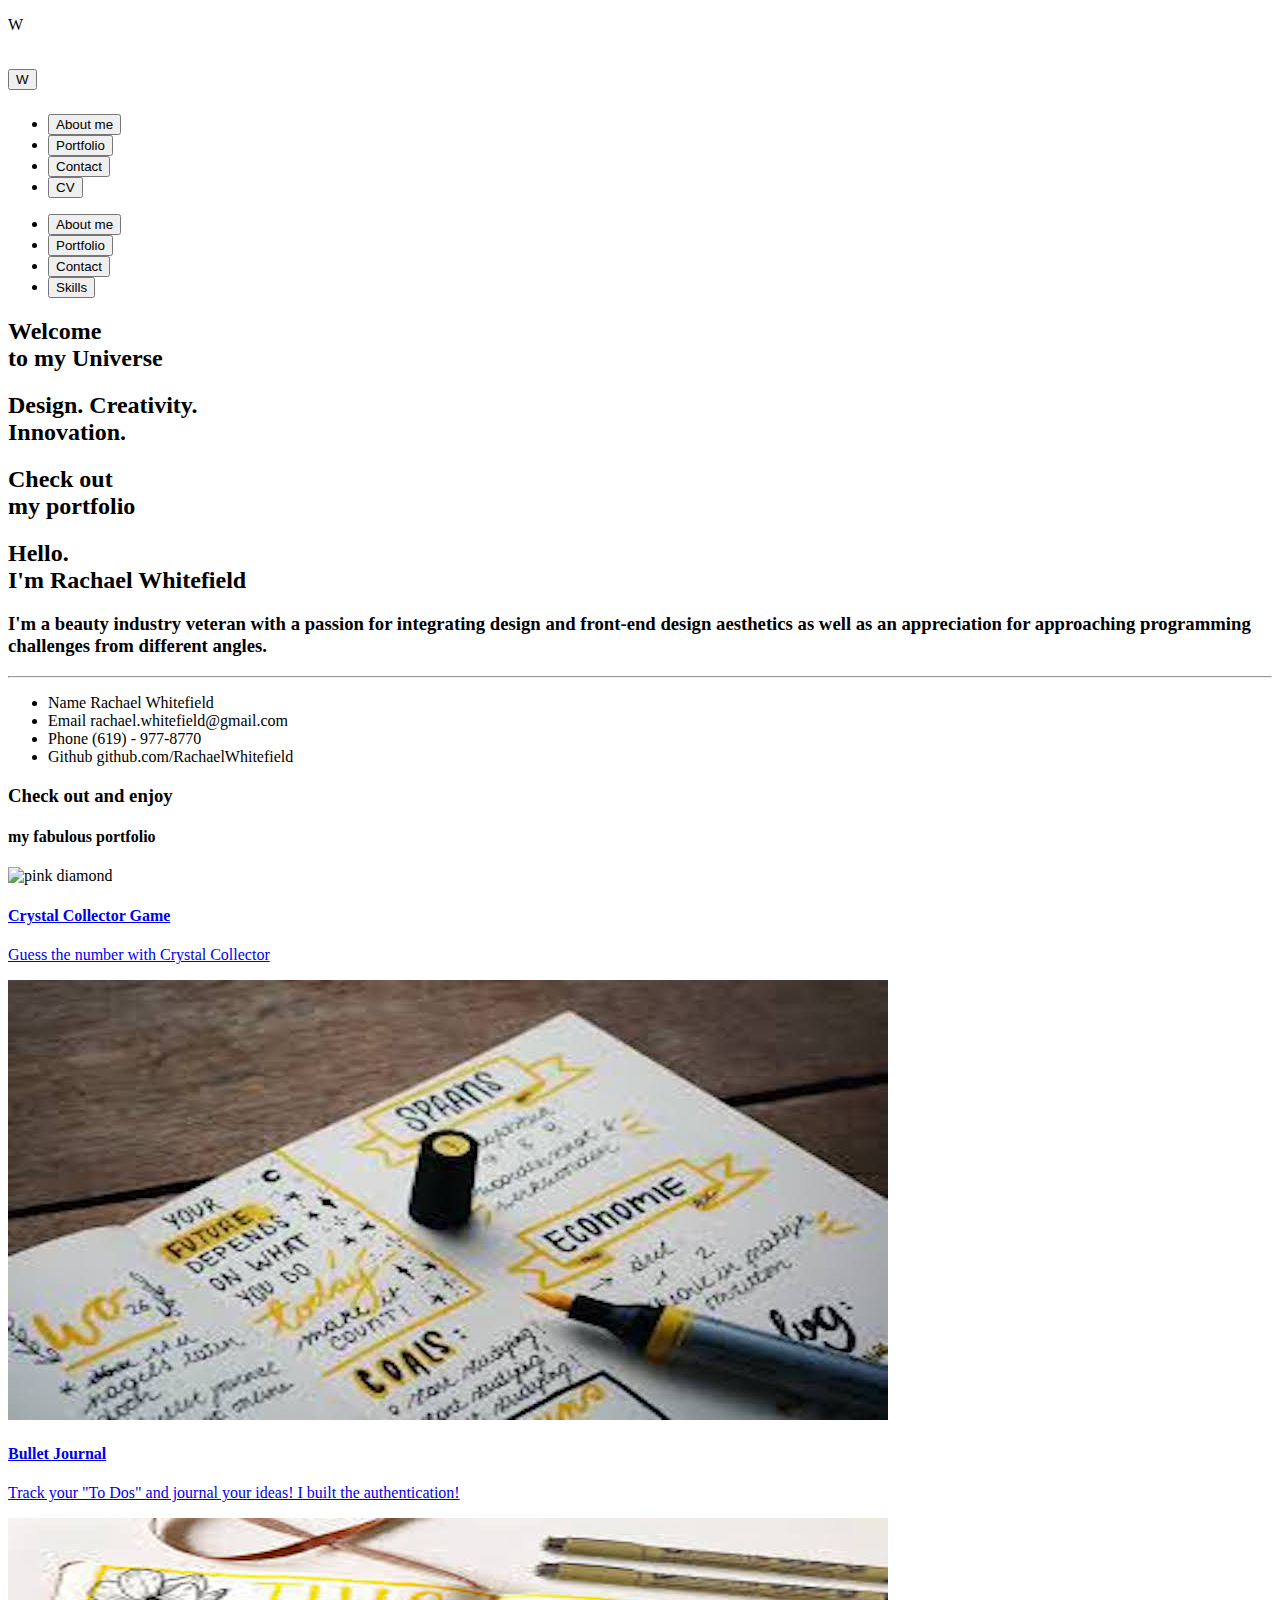
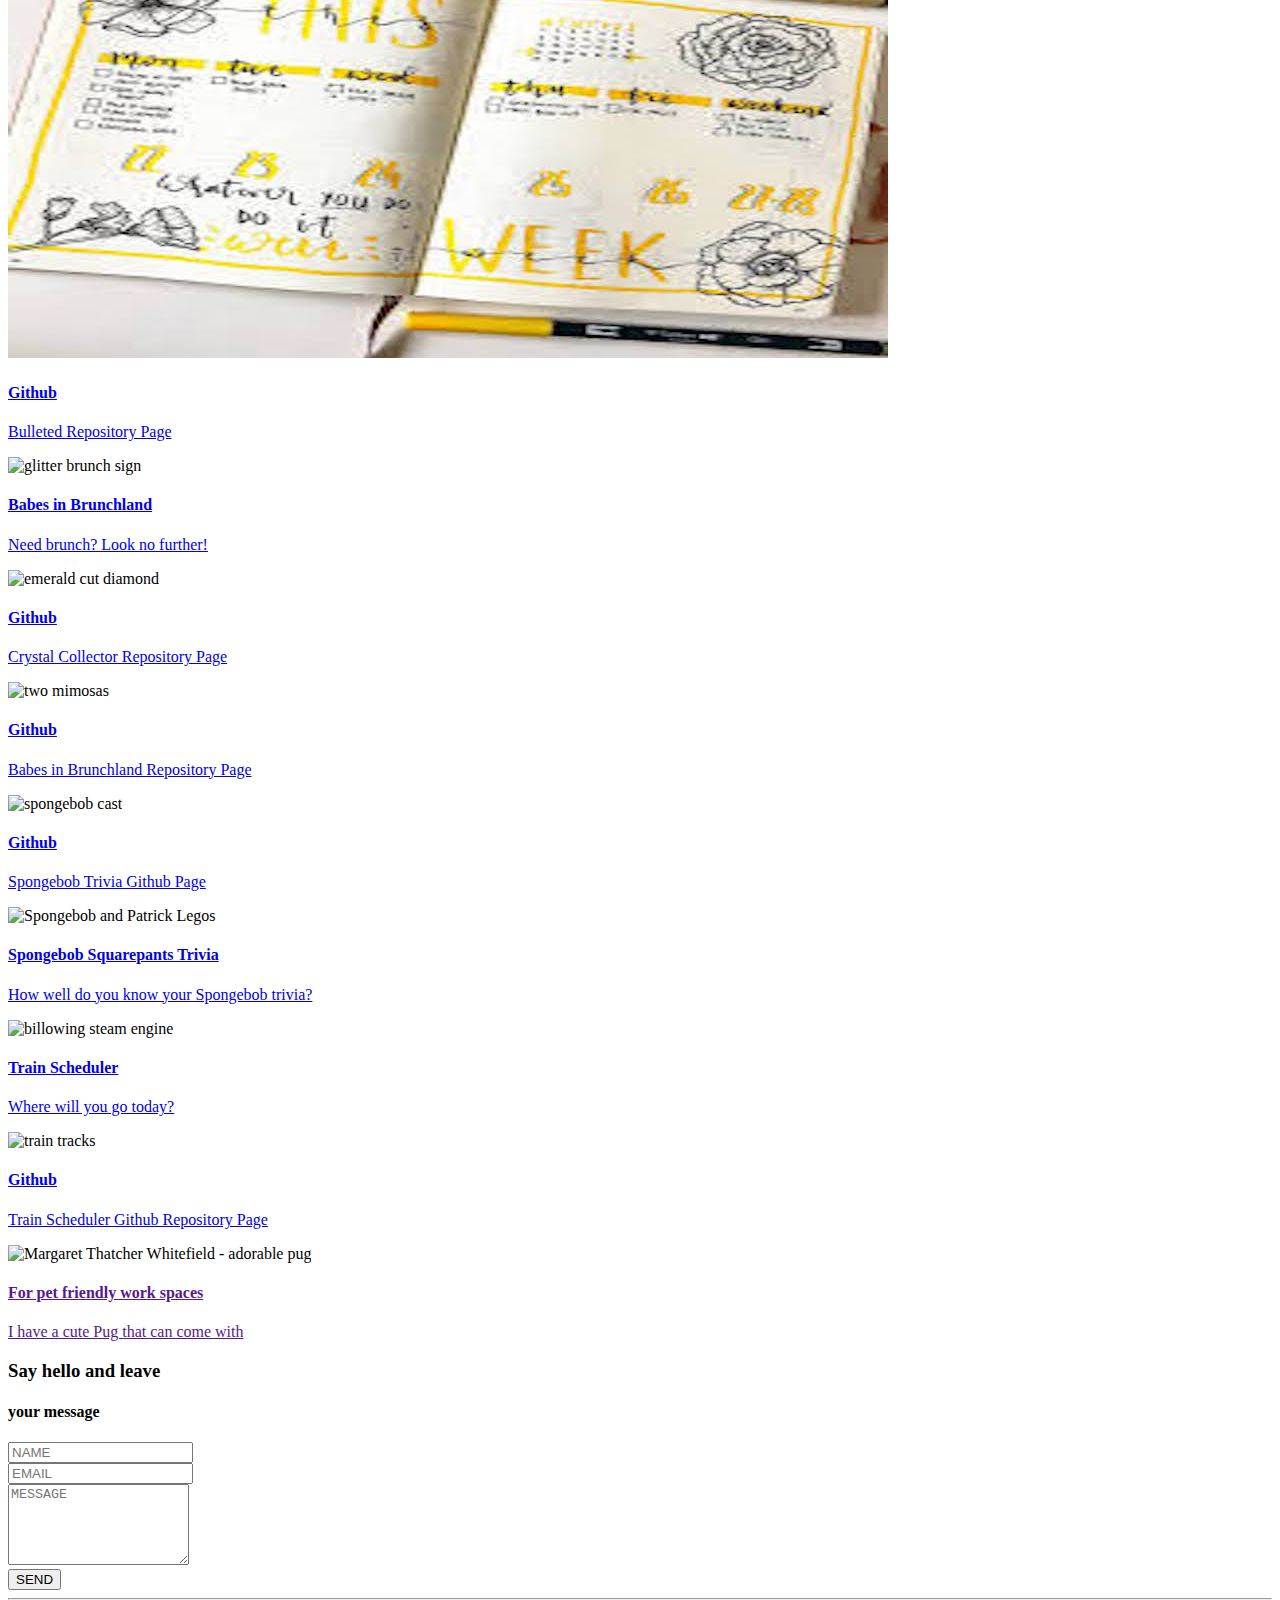
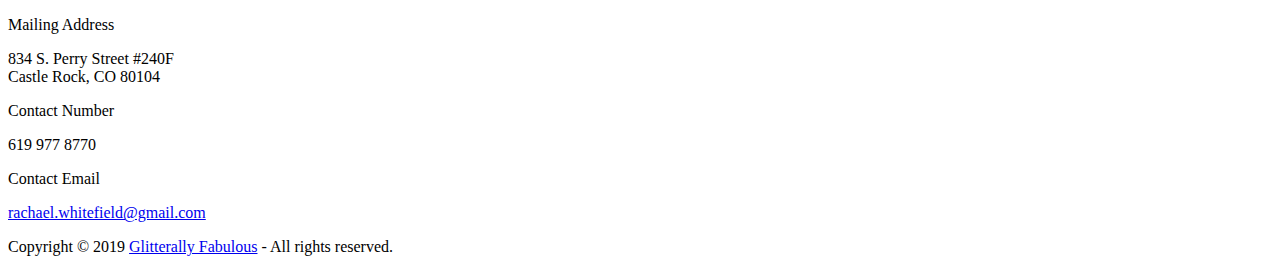
==== commit fcb1e7af: "added email link and new github portfolio pages" ====
--- a/index.html
+++ b/index.html
@@ -156,21 +156,21 @@
 							<h3>I'm a beauty industry veteran with a passion for integrating design and front-end design
 								aesthetics as well as an appreciation for approaching programming challenges from
 								different angles. </h3>
-							<a class="css3Animate" href="#" title="Download resume">Download resume</a>
+							<!-- <a class="css3Animate" href="#" title="Download resume">Download resume</a> -->
 							<hr>
 							<ul>
 								<li>
 									<label>Name</label>
 									<span>Rachael Whitefield</span>
 								</li>
-								<li>
+								<!-- <li>
 									<label>Birthday</label>
 									<span>April 9, 1983</span>
-								</li>
-								<li>
-									<label>Address</label>
+								</li> -->
+								<!-- <li>
+									<label>Mailing Address</label>
 									<span>834 S. Perry Street, Castle Rock, CO 80104</span>
-								</li>
+								</li> -->
 								<li>
 									<label>Email</label>
 									<span>rachael.whitefield@gmail.com</span>
@@ -180,9 +180,17 @@
 									<span>(619) - 977-8770</span>
 								</li>
 								<li>
+									<label>Github</label>
+									<span>github.com/RachaelWhitefield</span>
+								</li>
+								<!-- <li>
+									<label>LinkedIn</label>
+									<span>linkedin.com/in/rachael-whitefield-95</span>
+								</li> -->
+								<!-- <li>
 									<label>Website</label>
 									<span>www.glitterallyfabulous.com</span>
-								</li>
+								</li> -->
 							</ul>
 						</div>
 					</div>
@@ -234,23 +242,23 @@
 								</div>
 								<!-- IMAGE 2 -->
 								<div class="item photo">
-									<img class="css3Animate" src="img/images/bora-bora-685303__340.jpg" alt="ocean" />
-									<div class="item-content css3Animate">
-										<a href=""
+									<img class="css3Animate" src="img/images/images.jpeg" alt="bullet journal" />
+									<div class="item-content css3Animate">
+										<a href="https://bulleted-cakrraca.herokuapp.com/" target="_blank"
 											class="css3Animate portfolio-gallery" title="">
-											<h4 class="css3Animate">Future Project Goes Here</h4>
-											<p class="css3Animate">I'm excited to see what I'll create!</p>
+											<h4 class="css3Animate">Bullet Journal</h4>
+											<p class="css3Animate">Track your "To Dos" and journal your ideas! I built the authentication!</p>
 										</a>
 									</div>
 								</div>
 								<!-- IMAGE 3 -->
 								<div class="item photo">
-									<img class="css3Animate" src="img/images/mermaid1.jpg"
-										alt="beautiful underwater mermaid" />
-									<div class="item-content css3Animate">
-										<a href="" title="">
-											<h4 class="css3Animate">Future Project Goes Here</h4>
-											<p class="css3Animate">I'm excited to see what I'll create!</p>
+									<img class="css3Animate" src="img/images/bulletJournal2.jpeg"
+										alt="yellow bullet journal" />
+									<div class="item-content css3Animate">
+										<a href="https://github.com/KCEliza/Project-Two" title="Github Repo to Bulleted project" target="_blank">
+											<h4 class="css3Animate">Github</h4>
+											<p class="css3Animate">Bulleted Repository Page</p>
 										</a>
 									</div>
 								</div>
@@ -370,208 +378,7 @@
 		</section>
     </div> END CONTACT SECTION -->
 
-
-
-
-
-		<!-- ==============================================
-	BLOG
-	=============================================== -->
-		<div class="pt-page blog">
-			<section>
-				<div class="container">
-					<div class="row">
-						<div class="col-md-12">
-							<h3>Stay update</h3>
-							<h4>with our blog</h4>
-							<div class="clearfix"></div>
-							<!-- POST 1 -->
-							<div class="col-md-4 post">
-								<div class="post-left">
-									<div class="post-date">
-										<span class="day">15</span>
-										<span class="month">MAR</span>
-									</div>
-									<a class="css3Animate" href="#" title=""><span aria-hidden="true"
-											data-icon="&#xe089;"></span></a>
-									<a class="css3Animate" href="#" title=""><span aria-hidden="true"
-											data-icon="&#xe066;"></span></a>
-								</div>
-								<div class="post-right">
-									<div class="post-image">
-										<img src="http://placehold.it/730x533&text=Blog+image" class="img-responsive"
-											alt="" />
-									</div>
-									<h5>Lorem ipsum dolor sit amet metus mised.</h5>
-									<p class="info-post">NOVEMBER 21, 2013 | <a class="css3Animate" href="#"
-											title="Comments">4 COMMENTS</a></p>
-									<p>Suspendisse libero odio, vulputate non pellentesque eu, interdum et purus.
-										Integer sodales magna non nibh porta ultricies...</p>
-									<a class="css3Animate read-more" href="#" title="Read more">READ MORE</a>
-								</div>
-							</div>
-							<!-- POST 2 -->
-							<div class="col-md-4 post">
-								<div class="post-left">
-									<div class="post-date">
-										<span class="day">15</span>
-										<span class="month">MAR</span>
-									</div>
-									<a class="css3Animate" href="#" title=""><span aria-hidden="true"
-											data-icon="&#xe089;"></span></a>
-									<a class="css3Animate" href="#" title=""><span aria-hidden="true"
-											data-icon="&#xe066;"></span></a>
-								</div>
-								<div class="post-right">
-									<div class="post-image">
-										<iframe width="560" height="250" src="https://www.youtube.com/embed/kn-1D5z3-Cs"
-											allowfullscreen></iframe>
-									</div>
-									<h5>Lorem ipsum dolor sit amet metus mised.</h5>
-									<p class="info-post">NOVEMBER 21, 2013 | <a class="css3Animate" href="#"
-											title="Comments">4 COMMENTS</a></p>
-									<p>Suspendisse libero odio, vulputate non pellentesque eu, interdum et purus.
-										Integer sodales magna non nibh porta ultricies...</p>
-									<a class="css3Animate read-more" href="#" title="Read more">READ MORE</a>
-								</div>
-							</div>
-							<!-- POST 3 -->
-							<div class="col-md-4 post">
-								<div class="post-left">
-									<div class="post-date">
-										<span class="day">15</span>
-										<span class="month">MAR</span>
-									</div>
-									<a class="css3Animate" href="#" title=""><span aria-hidden="true"
-											data-icon="&#xe089;"></span></a>
-									<a class="css3Animate" href="#" title=""><span aria-hidden="true"
-											data-icon="&#xe066;"></span></a>
-								</div>
-								<div class="post-right">
-									<div class="post-image">
-										<div id="carousel-example-generic" class="carousel slide" data-ride="carousel">
-											<!-- Indicators -->
-											<ol class="carousel-indicators">
-												<li data-target="#carousel-example-generic" data-slide-to="0"
-													class="active"></li>
-												<li data-target="#carousel-example-generic" data-slide-to="1"></li>
-												<li data-target="#carousel-example-generic" data-slide-to="2"></li>
-											</ol>
-											<!-- Wrapper for slides -->
-											<div class="carousel-inner" role="listbox">
-												<div class="item active">
-													<img src="http://placehold.it/730x533&text=Image+carousel+1"
-														class="img-responsive" alt="Image carousel">
-												</div>
-												<div class="item">
-													<img src="http://placehold.it/730x533&text=Image+carousel+2"
-														class="img-responsive" alt="Image carousel">
-												</div>
-												<div class="item">
-													<img src="http://placehold.it/730x533&text=Image+carousel+3"
-														class="img-responsive" alt="Image carousel">
-												</div>
-											</div>
-										</div>
-									</div>
-									<h5>Lorem ipsum dolor sit amet metus mised.</h5>
-									<p class="info-post">NOVEMBER 21, 2013 | <a class="css3Animate" href="#"
-											title="Comments">4 COMMENTS</a></p>
-									<p>Suspendisse libero odio, vulputate non pellentesque eu, interdum et purus.
-										Integer sodales magna non nibh porta ultricies...</p>
-									<a class="css3Animate read-more" href="#" title="Read more">READ MORE</a>
-								</div>
-							</div>
-						</div>
-						<div class="row">
-							<!-- POST 4 -->
-							<div class="col-md-4 post">
-								<div class="post-left">
-									<div class="post-date">
-										<span class="day">15</span>
-										<span class="month">MAR</span>
-									</div>
-									<a class="css3Animate" href="#" title=""><span aria-hidden="true"
-											data-icon="&#xe089;"></span></a>
-									<a class="css3Animate" href="#" title=""><span aria-hidden="true"
-											data-icon="&#xe066;"></span></a>
-								</div>
-								<div class="post-right">
-									<div class="post-quote">
-										<h3>In the design process, my gut instinct is my best critic. I just wished I
-											would always listen to it!</h3>
-										<p>- John Smith</p>
-									</div>
-									<h5>Lorem ipsum dolor sit amet metus mised.</h5>
-									<p class="info-post">NOVEMBER 21, 2013 | <a class="css3Animate" href="#"
-											title="Comments">4 COMMENTS</a></p>
-									<p>Suspendisse libero odio, vulputate non pellentesque eu, interdum et purus.
-										Integer sodales magna non nibh porta ultricies...</p>
-									<a class="css3Animate read-more" href="#" title="Read more">READ MORE</a>
-								</div>
-							</div>
-							<!-- POST 5 -->
-							<div class="col-md-4 post">
-								<div class="post-left">
-									<div class="post-date">
-										<span class="day">15</span>
-										<span class="month">MAR</span>
-									</div>
-									<a class="css3Animate" href="#" title=""><span aria-hidden="true"
-											data-icon="&#xe089;"></span></a>
-									<a class="css3Animate" href="#" title=""><span aria-hidden="true"
-											data-icon="&#xe066;"></span></a>
-								</div>
-								<div class="post-right">
-									<div class="post-image">
-										<iframe src="//player.vimeo.com/video/52262947" width="560" height="235"
-											allowfullscreen></iframe>
-									</div>
-									<h5>Lorem ipsum dolor sit amet metus mised.</h5>
-									<p class="info-post">NOVEMBER 21, 2013 | <a class="css3Animate" href="#"
-											title="Comments">4 COMMENTS</a></p>
-									<p>Suspendisse libero odio, vulputate non pellentesque eu, interdum et purus.
-										Integer sodales magna non nibh porta ultricies...</p>
-									<a class="css3Animate read-more" href="#" title="Read more">READ MORE</a>
-								</div>
-							</div>
-							<!-- POST 6 -->
-							<div class="col-md-4 post">
-								<div class="post-left">
-									<div class="post-date">
-										<span class="day">15</span>
-										<span class="month">MAR</span>
-									</div>
-									<a class="css3Animate" href="#" title=""><span aria-hidden="true"
-											data-icon="&#xe089;"></span></a>
-									<a class="css3Animate" href="#" title=""><span aria-hidden="true"
-											data-icon="&#xe066;"></span></a>
-								</div>
-								<div class="post-right">
-									<div class="post-image">
-										<img src="http://placehold.it/730x533&text=Blog+image" class="img-responsive"
-											alt="" />
-									</div>
-									<h5>Lorem ipsum dolor sit amet metus mised.</h5>
-									<p class="info-post">NOVEMBER 21, 2013 | <a class="css3Animate" href="#"
-											title="Comments">4 COMMENTS</a></p>
-									<p>Suspendisse libero odio, vulputate non pellentesque eu, interdum et purus.
-										Integer sodales magna non nibh porta ultricies...</p>
-									<a class="css3Animate read-more" href="#" title="Read more">READ MORE</a>
-								</div>
-							</div>
-						</div>
-					</div>
-				</div>
-			</section>
-		</div>
-		<!-- END BLOG SECTION -->
-
-
-
-
-
-		<!-- ==============================================
+	<!-- ==============================================
 	CONTACT
 	=============================================== -->
 		<div class="pt-page contact">
@@ -622,15 +429,18 @@
 				<div class="row">
 					<div class="col-md-4 col-sm-4">
 						<p><span class="info" aria-hidden="true" data-icon="&#xe01d;"></span></p>
+						<p>Mailing Address</p>
 						<p>834 S. Perry Street #240F<br />Castle Rock, CO 80104 </p>
 					</div>
 					<div class="col-md-4 col-sm-4">
 						<p><span class="info" aria-hidden="true" data-icon="&#xe00b;"></span></p>
+						<p>Contact Number</p>
 						<p>619 977 8770</p>
 					</div>
 					<div class="col-md-4 col-sm-4">
 						<p><span class="info" aria-hidden="true" data-icon="&#xe010;"></span></p>
-						<p>rachael.whitefield@gmail.com</p>
+						<p>Contact Email</p>
+						<p><a href="mailto:rachael.whitefield@gmail.com">rachael.whitefield@gmail.com</a></p>
 					</div>
 				</div>
 				<div class="row">
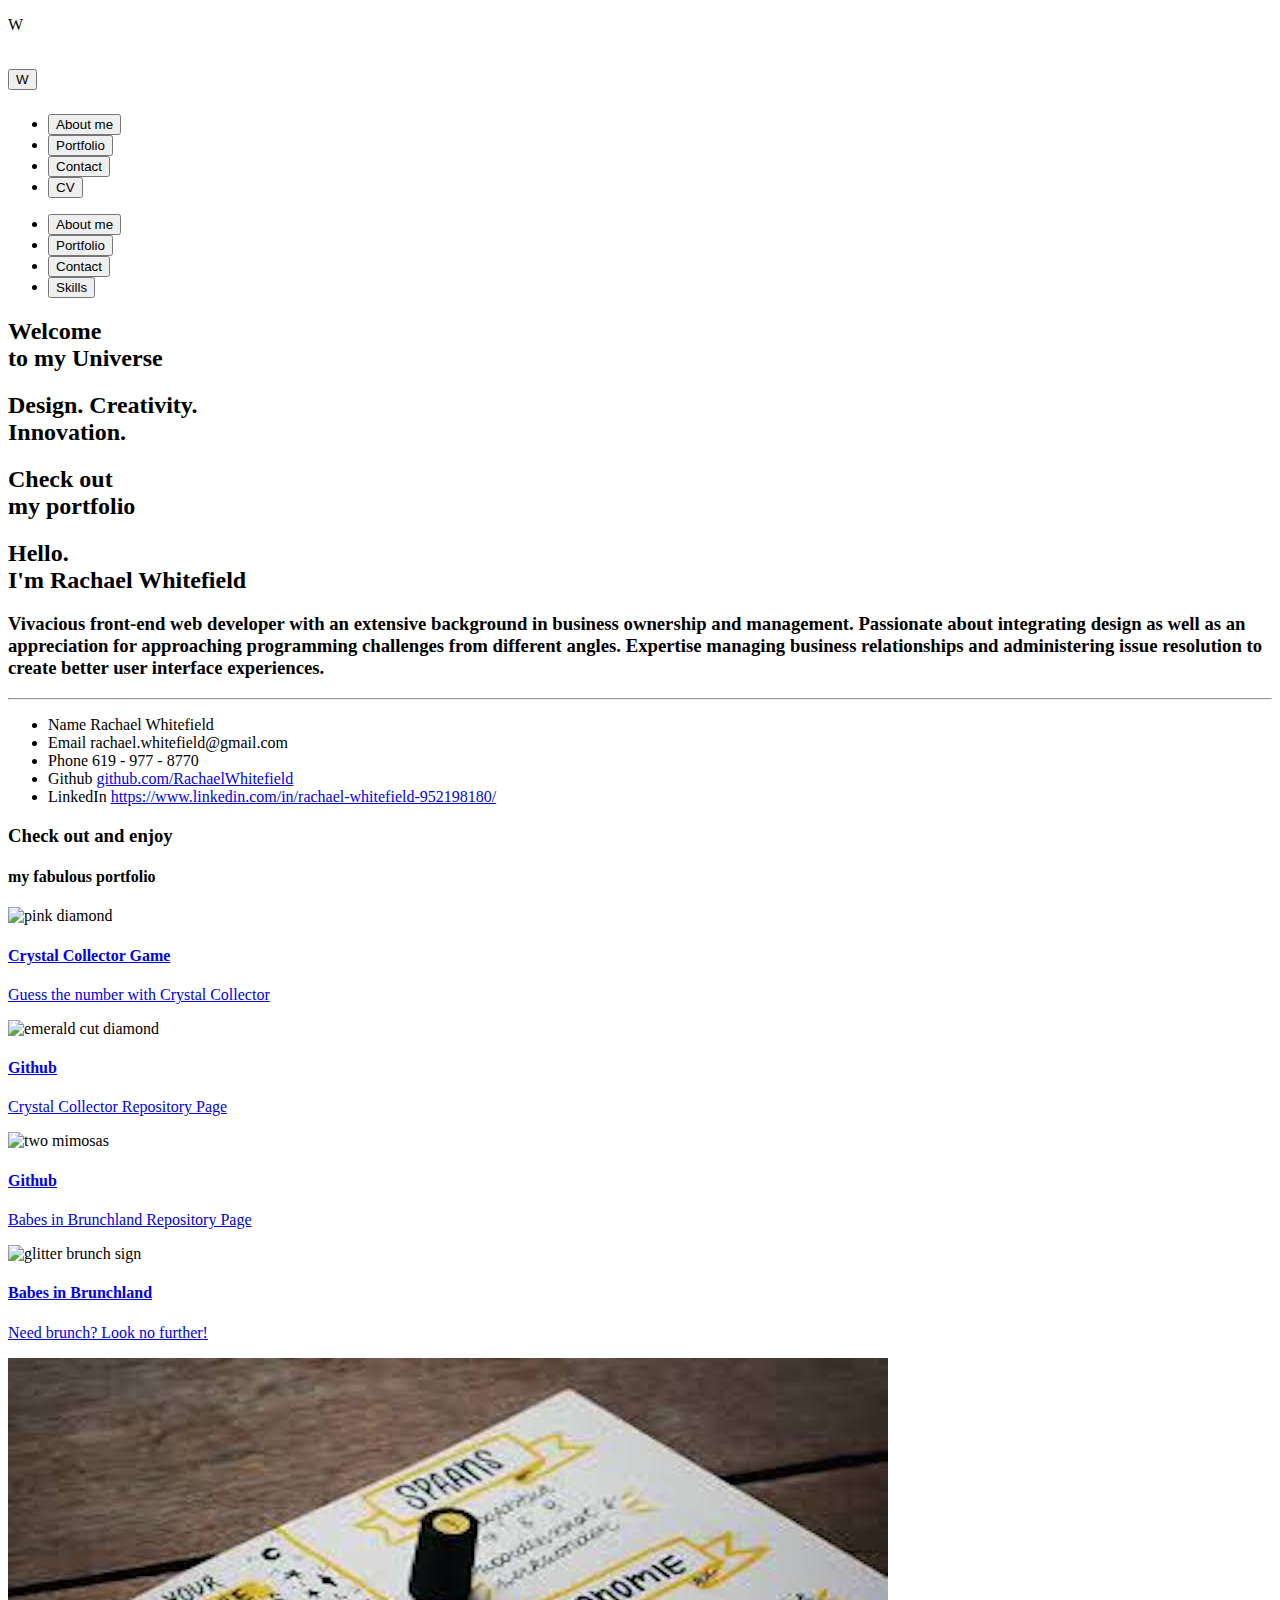
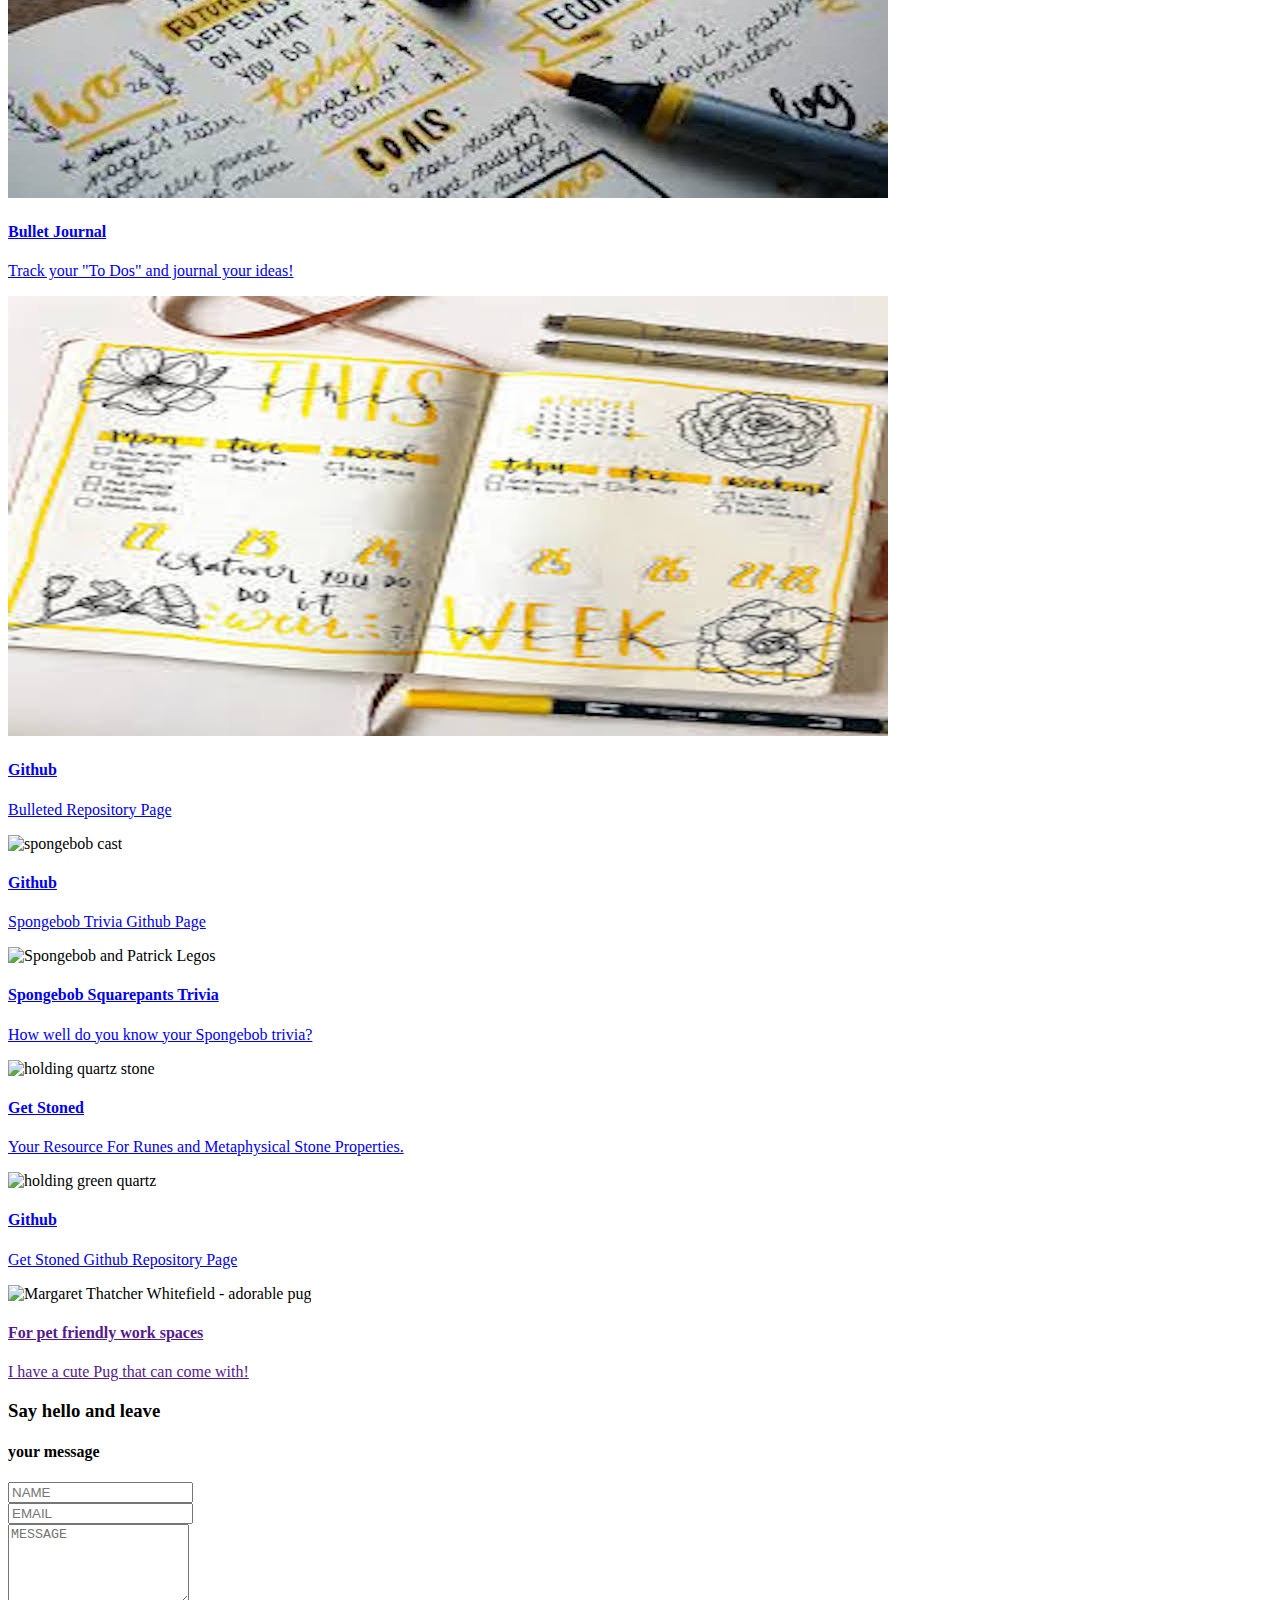
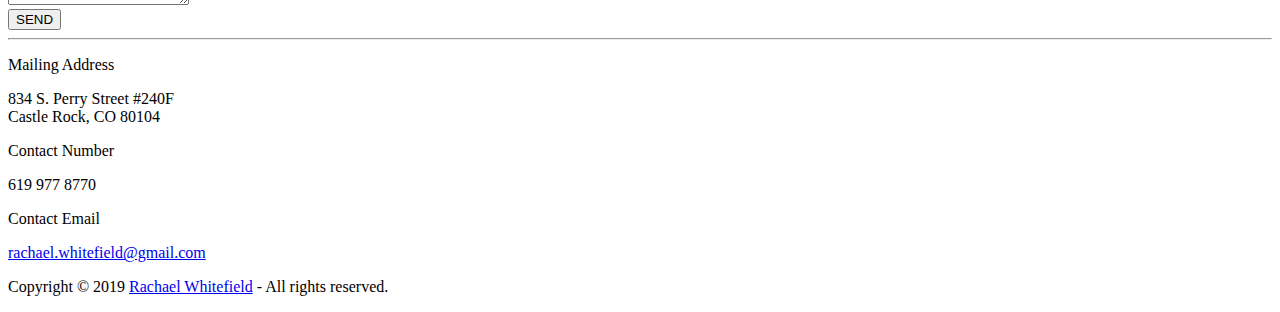
==== commit eebdc093: "deleted all unused images" ====
--- a/index.html
+++ b/index.html
@@ -11,7 +11,7 @@
 	TITLE AND BASIC META TAGS
 	=============================================== -->
 	<meta charset="utf-8">
-	<title>Rachael Whitefield - Full Stack Web Developer</title>
+	<title>Rachael Whitefield - Web Developer</title>
 	<meta name="keywords" content="" />
 	<meta name="description" content="">
 	<meta name="author" content="">
@@ -153,9 +153,7 @@
 					<div class="row author-image-2">
 						<div class="col-md-5 col-md-offset-7">
 							<h2>Hello.<br />I'm Rachael Whitefield</h2>
-							<h3>I'm a beauty industry veteran with a passion for integrating design and front-end design
-								aesthetics as well as an appreciation for approaching programming challenges from
-								different angles. </h3>
+							<h3>Vivacious front-end web developer with an extensive background in business ownership and management.  Passionate about integrating design as well as an appreciation for approaching programming challenges from different angles. Expertise managing business relationships and administering issue resolution to create better user interface experiences. </h3>
 							<!-- <a class="css3Animate" href="#" title="Download resume">Download resume</a> -->
 							<hr>
 							<ul>
@@ -177,16 +175,16 @@
 								</li>
 								<li>
 									<label>Phone</label>
-									<span>(619) - 977-8770</span>
+									<span>619 - 977 - 8770</span>
 								</li>
 								<li>
 									<label>Github</label>
-									<span>github.com/RachaelWhitefield</span>
+									<span><a href="github.com/RachaelWhitefield" target="_blank">github.com/RachaelWhitefield</a>
 								</li>
-								<!-- <li>
+								<li>
 									<label>LinkedIn</label>
-									<span>linkedin.com/in/rachael-whitefield-95</span>
-								</li> -->
+									<span><a href="https://www.linkedin.com/in/rachael-whitefield-952198180/" target="_blank">https://www.linkedin.com/in/rachael-whitefield-952198180/</a></span>
+								</li>
 								<!-- <li>
 									<label>Website</label>
 									<span>www.glitterallyfabulous.com</span>
@@ -242,23 +240,24 @@
 								</div>
 								<!-- IMAGE 2 -->
 								<div class="item photo">
-									<img class="css3Animate" src="img/images/images.jpeg" alt="bullet journal" />
-									<div class="item-content css3Animate">
-										<a href="https://bulleted-cakrraca.herokuapp.com/" target="_blank"
-											class="css3Animate portfolio-gallery" title="">
-											<h4 class="css3Animate">Bullet Journal</h4>
-											<p class="css3Animate">Track your "To Dos" and journal your ideas! I built the authentication!</p>
+									<img class="css3Animate" src="img/images/emerald-cut-diamond2.jpg"
+										alt="emerald cut diamond" />
+									<div class="item-content css3Animate">
+										<a href="https://github.com/RachaelWhitefield/Crystal-Collector" target="_blank"
+											data-animation="19">
+											<h4 class="css3Animate">Github</h4>
+											<p class="css3Animate">Crystal Collector Repository Page</p>
 										</a>
 									</div>
 								</div>
 								<!-- IMAGE 3 -->
 								<div class="item photo">
-									<img class="css3Animate" src="img/images/bulletJournal2.jpeg"
-										alt="yellow bullet journal" />
-									<div class="item-content css3Animate">
-										<a href="https://github.com/KCEliza/Project-Two" title="Github Repo to Bulleted project" target="_blank">
+									<img class="css3Animate" src="img/images/mimosas.jpeg" alt="two mimosas" />
+									<div class="item-content css3Animate">
+										<a class="item-content css3Animate" href="https://github.com/savannahisrael/BabesInBrunchland" target="_blank"
+											data-animation="19">
 											<h4 class="css3Animate">Github</h4>
-											<p class="css3Animate">Bulleted Repository Page</p>
+											<p class="css3Animate">Babes in Brunchland Repository Page</p>
 										</a>
 									</div>
 								</div>
@@ -275,24 +274,25 @@
 								</div>
 								<!-- IMAGE 5 -->
 								<div class="item photo">
-									<img class="css3Animate" src="img/images/emerald-cut-diamond2.jpg"
-										alt="emerald cut diamond" />
-									<div class="item-content css3Animate">
-										<a href="https://github.com/RachaelWhitefield/Crystal-Collector" target="_blank"
-											data-animation="19">
+									<img class="css3Animate" src="img/images/images.jpeg" alt="bullet journal" />
+									<div class="item-content css3Animate">
+										<a href="https://bulleted-cakrraca.herokuapp.com/" target="_blank"
+											class="css3Animate portfolio-gallery" title="">
+											<h4 class="css3Animate">Bullet Journal</h4>
+											<p class="css3Animate">Track your "To Dos" and journal your ideas!</p>
+										</a>
+									</div>
+								</div>
+								<!-- IMAGE 6 -->
+							
+
+								<div class="item photo">
+									<img class="css3Animate" src="img/images/bulletJournal2.jpeg"
+										alt="yellow bullet journal" />
+									<div class="item-content css3Animate">
+										<a href="https://github.com/KCEliza/Project-Two" title="Github Repo to Bulleted project" target="_blank">
 											<h4 class="css3Animate">Github</h4>
-											<p class="css3Animate">Crystal Collector Repository Page</p>
-										</a>
-									</div>
-								</div>
-								<!-- IMAGE 6 -->
-								<div class="item photo">
-									<img class="css3Animate" src="img/images/mimosas.jpeg" alt="two mimosas" />
-									<div class="item-content css3Animate">
-										<a class="item-content css3Animate" href="https://github.com/savannahisrael/BabesInBrunchland" target="_blank"
-											data-animation="19">
-											<h4 class="css3Animate">Github</h4>
-											<p class="css3Animate">Babes in Brunchland Repository Page</p>
+											<p class="css3Animate">Bulleted Repository Page</p>
 										</a>
 									</div>
 								</div>
@@ -320,23 +320,23 @@
 								</div>
 								<!-- IMAGE 9 -->
 								<div class="item photo">
-									<img class="css3Animate" src="img/images/steamEngine.jpeg" alt="billowing steam engine" />
-									<div class="item-content css3Animate">
-										<a href="https://rachaelwhitefield.github.io/Train-Scheduler/" target="_blank"
+									<img class="css3Animate" src="img/images/background4.jpeg" alt="holding quartz stone" />
+									<div class="item-content css3Animate">
+										<a href="https://glacial-journey-69057.herokuapp.com/" target="_blank"
 											class="css3Animate" title="">
-											<h4 class="css3Animate">Train Scheduler</h4>
-											<p class="css3Animate">Where will you go today?</p>
+											<h4 class="css3Animate">Get Stoned</h4>
+											<p class="css3Animate">Your Resource For Runes and Metaphysical Stone Properties.</p>
 										</a>
 									</div>
 								</div>
 								<!-- IMAGE 10 -->
 								<div class="item photo">
-									<img class="css3Animate" src="img/images/trax.jpeg" alt="train tracks" />
-									<div class="item-content css3Animate">
-										<a href="https://github.com/RachaelWhitefield/Train-Scheduler" target="_blank"
+									<img class="css3Animate" src="img/images/greenStone.jpeg" alt="holding green quartz" />
+									<div class="item-content css3Animate">
+										<a href="https://github.com/RachaelWhitefield/lets-get-metaphysical" target="_blank"
 											class="css3Animate" title="">
 											<h4 class="css3Animate">Github</h4>
-											<p class="css3Animate">Train Scheduler Github Repository Page</p>
+											<p class="css3Animate">Get Stoned Github Repository Page </p>
 										</a>
 									</div>
 								</div>
@@ -348,7 +348,7 @@
 										<a href="" 
 											class="css3Animate" title="FOR DOG FRIENDLY WORK PLACES">
 											<h4 class="css3Animate">For pet friendly work spaces</h4>
-											<p class="css3Animate">I have a cute Pug that can come with</p>
+											<p class="css3Animate">I have a cute Pug that can come with!</p>
 										</a>
 									</div>
 								</div>
@@ -452,7 +452,7 @@
 						<li><a class="pinterest css3Animate" href="#" aria-hidden="true" data-icon="&#xe095;" data-toggle="tooltip" data-placement="top" title="Pinterest" title=""></a></li>
 						<li><a class="googleplus css3Animate" href="#" aria-hidden="true" data-icon="&#xe096;" data-toggle="tooltip" data-placement="top" title="Google Plus" title=""></a></li>
 					</ul> -->
-						<p class="copyright">Copyright &#169; 2019 <a href="#">Glitterally Fabulous</a> - All rights
+						<p class="copyright">Copyright &#169; 2019 <a href="#">Rachael Whitefield</a> - All rights
 							reserved.</p>
 					</div>
 				</div>
